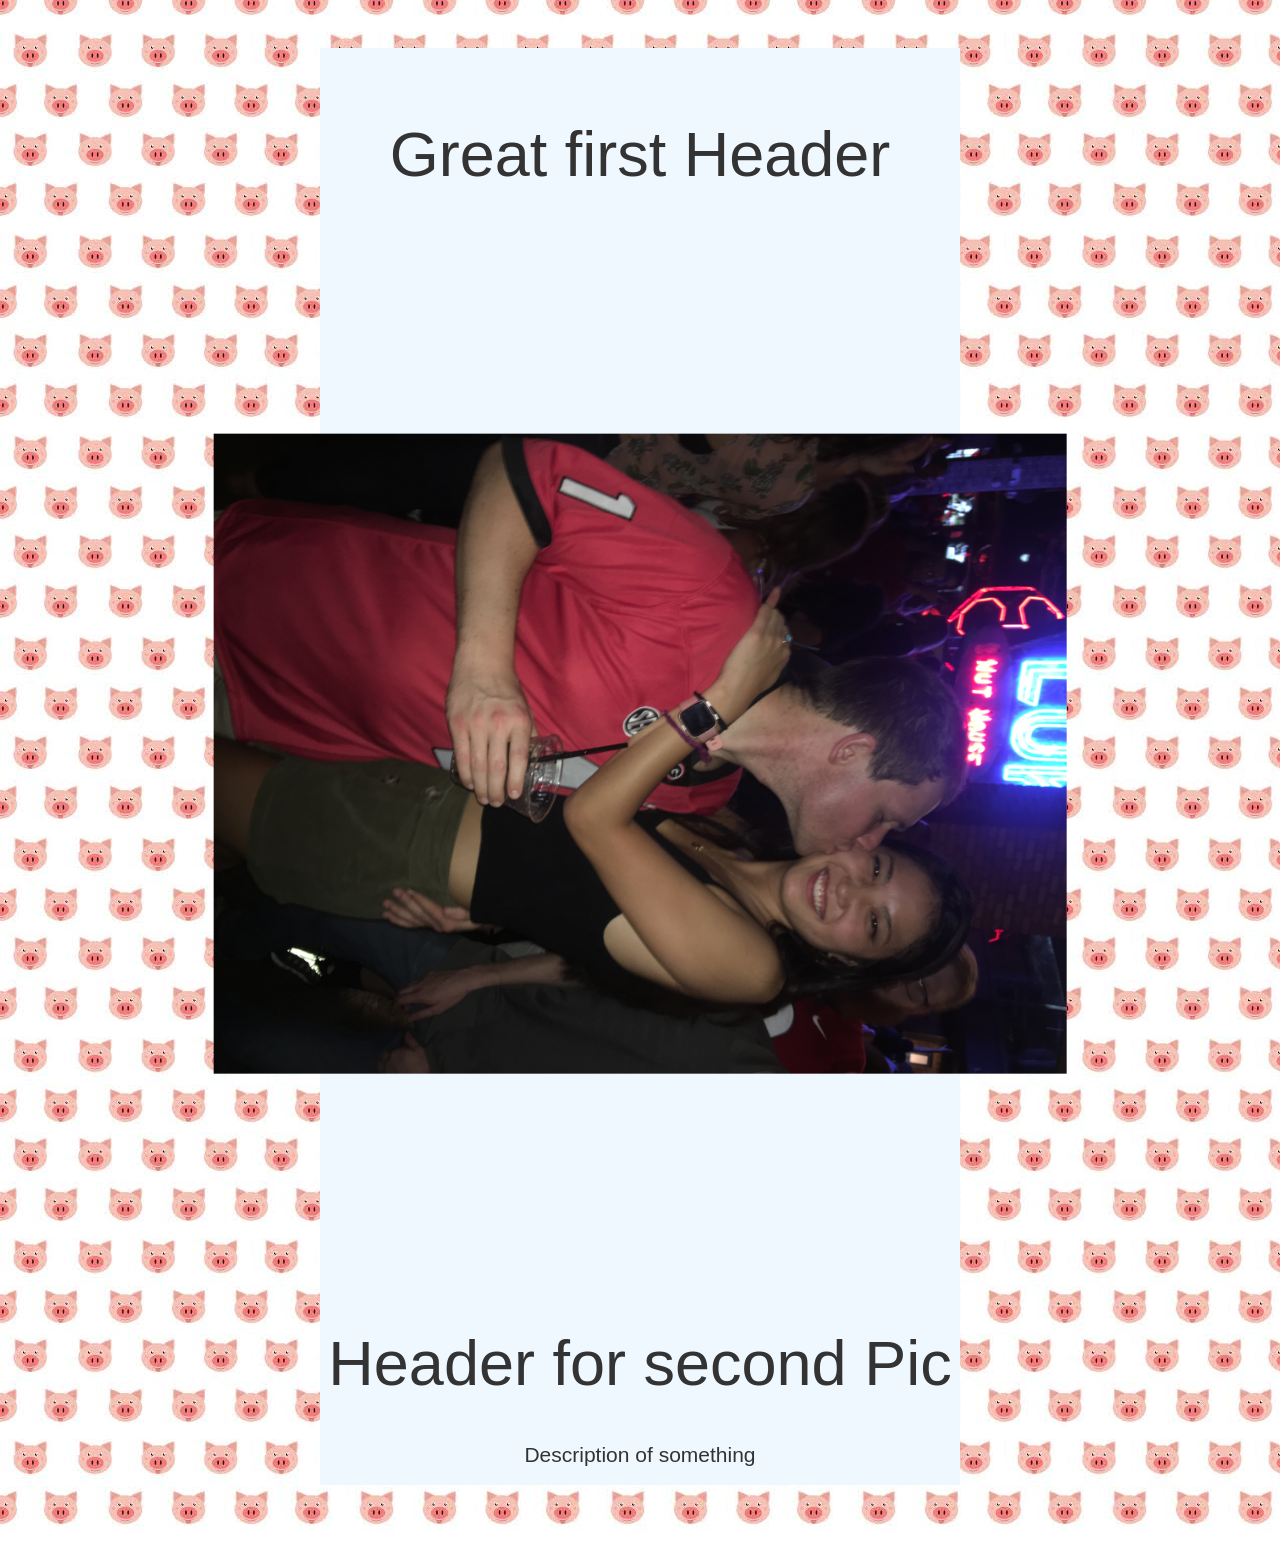
==== index.html @ cd8c585b "changed name of page" ====
<html>
    <head>
        <meta charset="utf-8">
        <meta name="viewport" content="width=device-width, initial-scale=1">
        <link rel="stylesheet" href="https://maxcdn.bootstrapcdn.com/bootstrap/3.4.0/css/bootstrap.min.css">
        <script src="https://ajax.googleapis.com/ajax/libs/jquery/3.4.1/jquery.min.js"></script>
        <script src="https://maxcdn.bootstrapcdn.com/bootstrap/3.4.0/js/bootstrap.min.js"></script>
        <link rel="stylesheet" type="text/css" href="../styles/anniversary.css">
    </head>
    <body>
        <div id="piggyBackground"class="jumbotron text-center">
            <div id="mainDiv">
                <h1 class="header">Great first Header</h1>
                <img class="pic"style="transform:rotate(90deg)"src="../resources/nashevilleKiss.JPG" alt="oopsies">
                <h1 class="header">Header for second Pic</h1>
                <p>Description of something</p>
            </div>
        </div>
    </body>
</html>
---- styles/anniversary.css ----
#piggyBackground{
    background-image: url(../resources/pigBackground.jpg);
    background-repeat: repeat;
    height: auto;
    display: inline-block;
}

.header{
    color: rgb(0, 0, 0);
    text-align: center;
    padding-top: 5%;
    padding-bottom: 5%;
}

.pic{
    width: 100%;
    height: auto;
    padding-top: 15%; 
    padding-bottom: 15%;
}

#mainDiv{
    background-color: aliceblue;
    margin-right: 25%;
    margin-left: 25%;
    padding-top: 20px;
    height:auto;
    display:inline-block;
}

p{
    text-align: center;
}
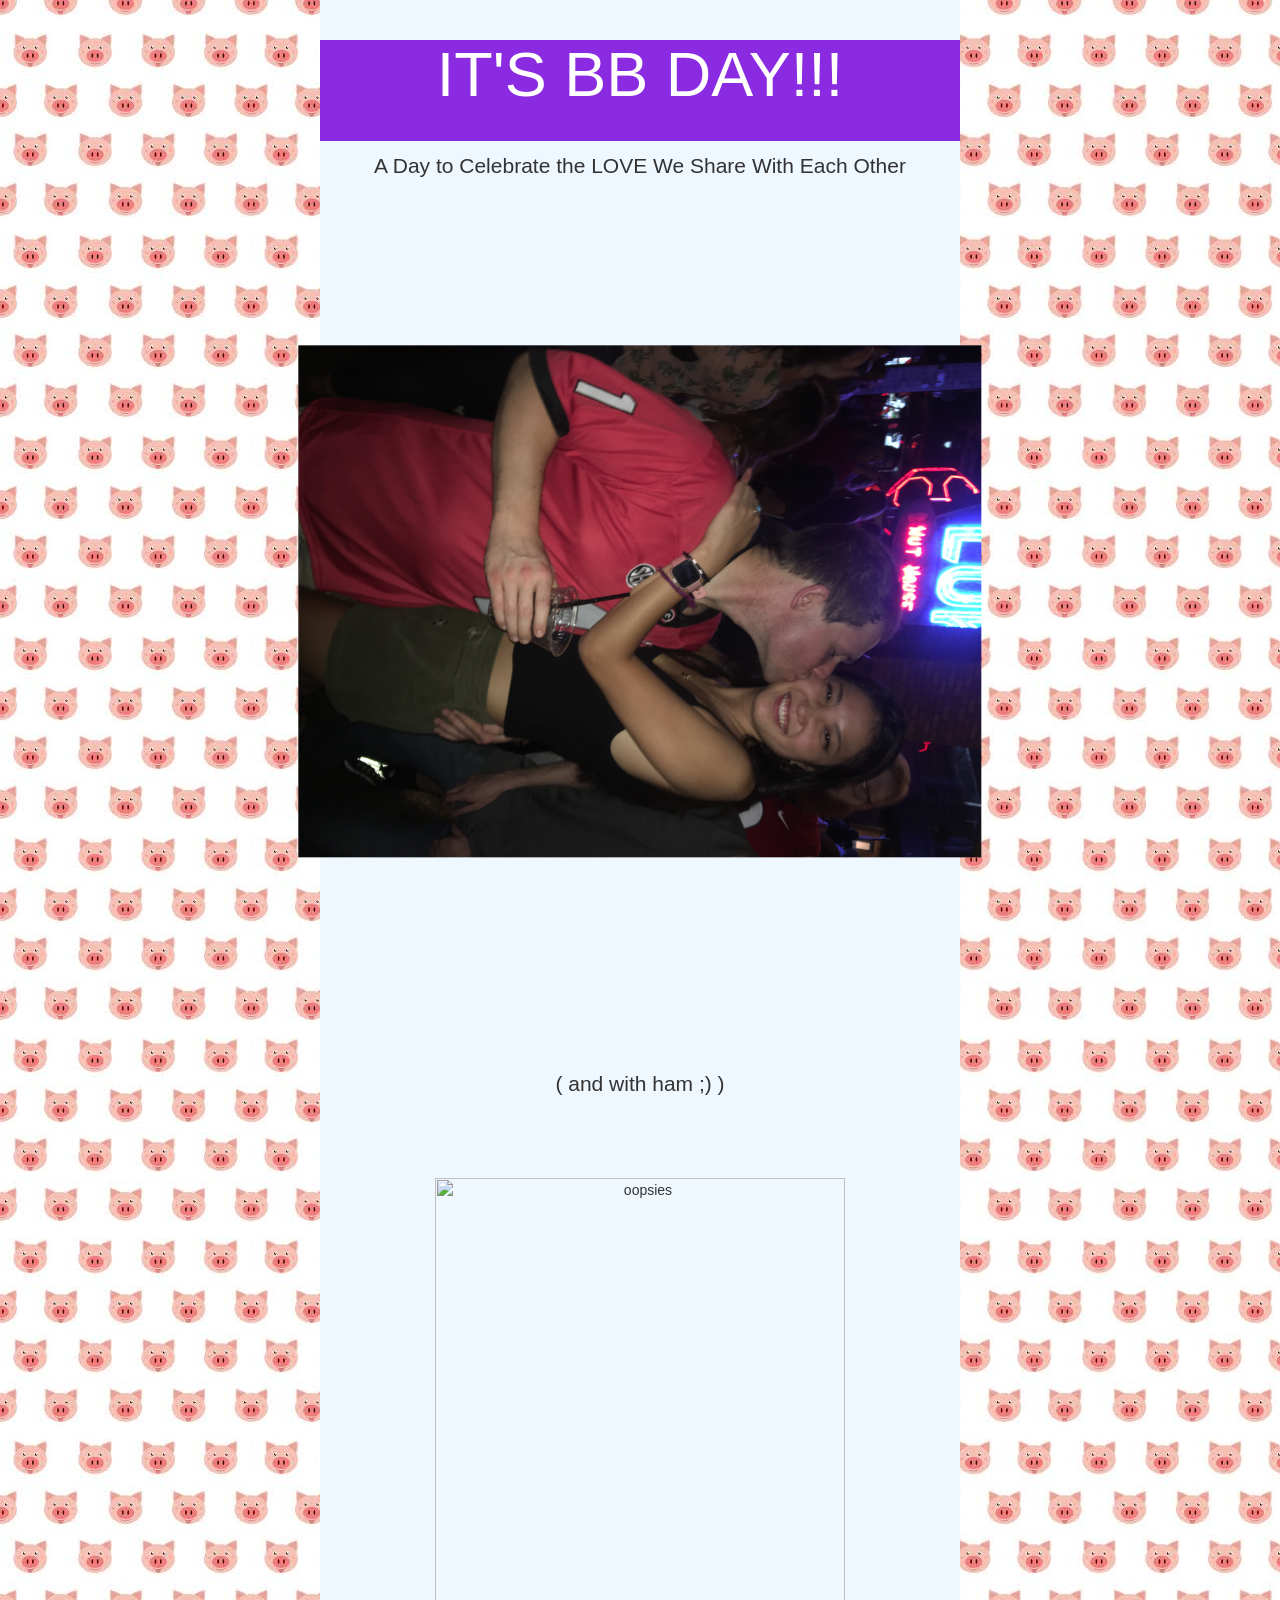
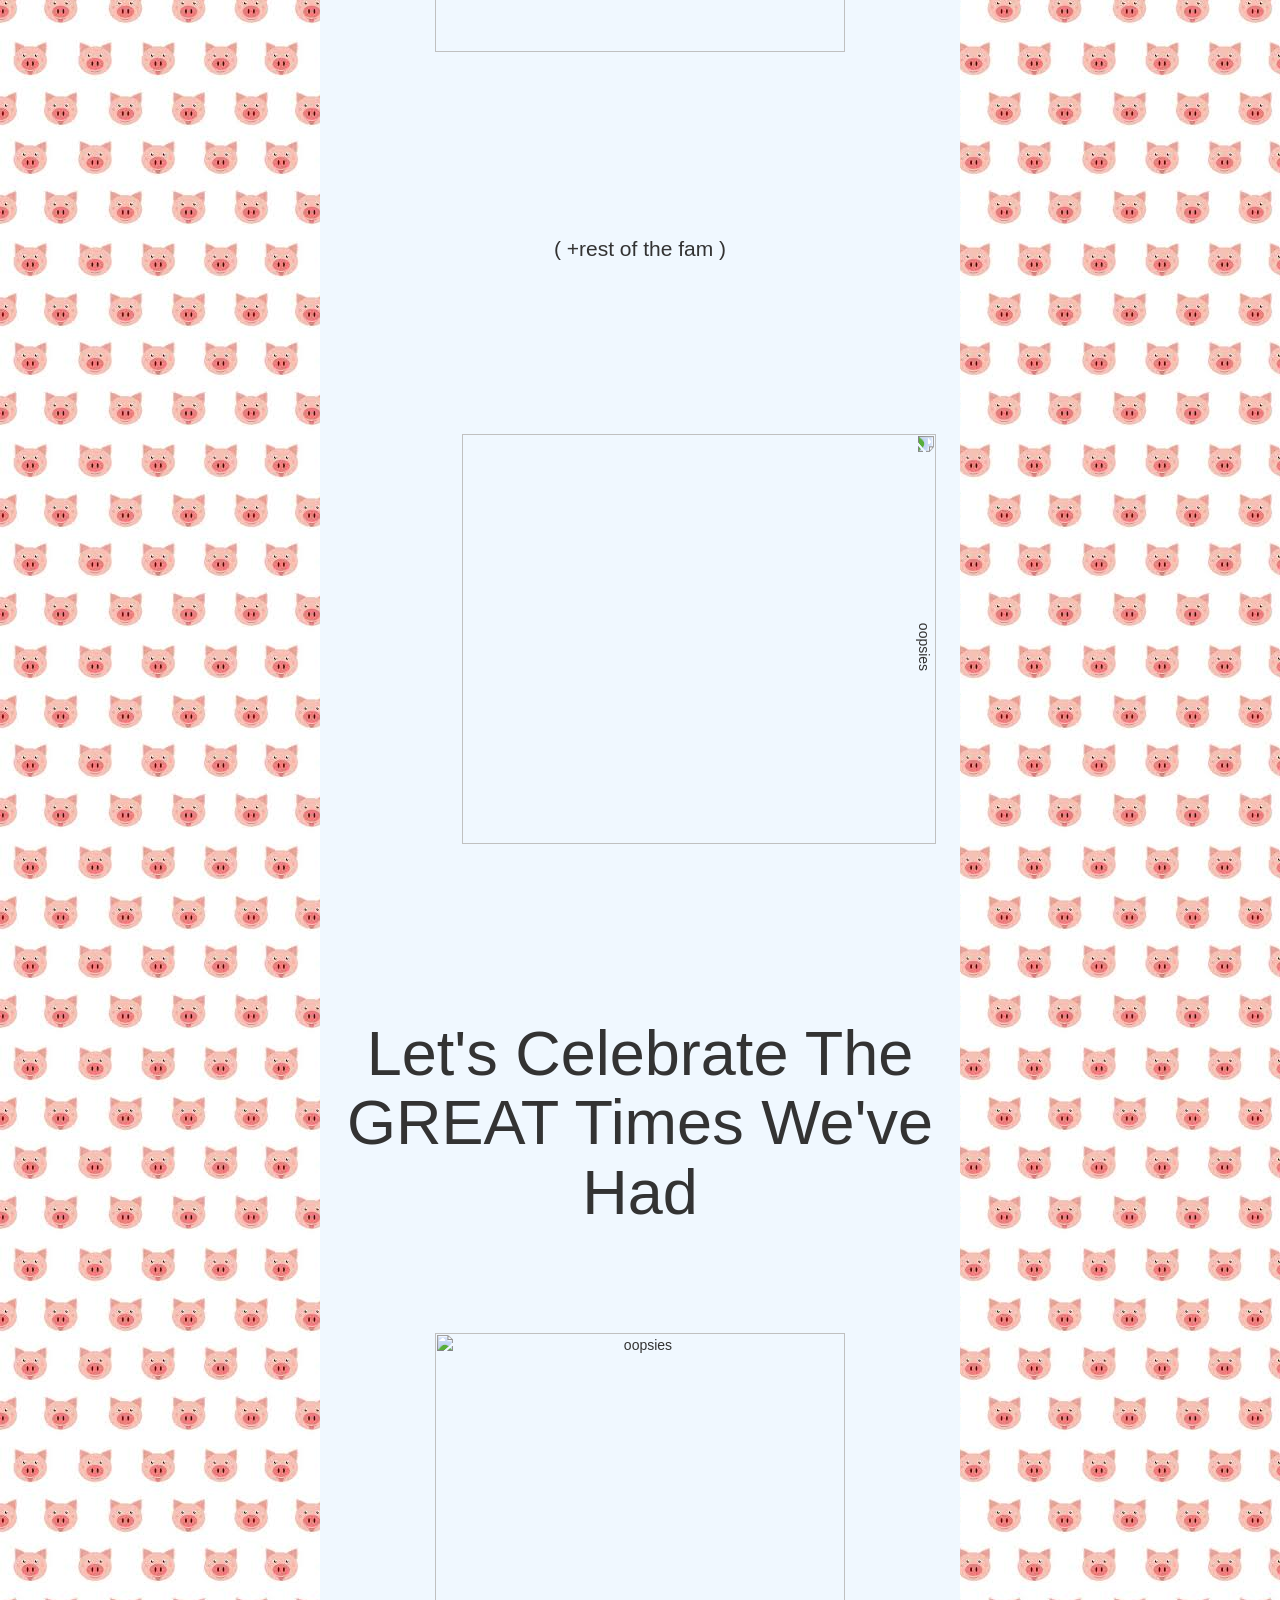
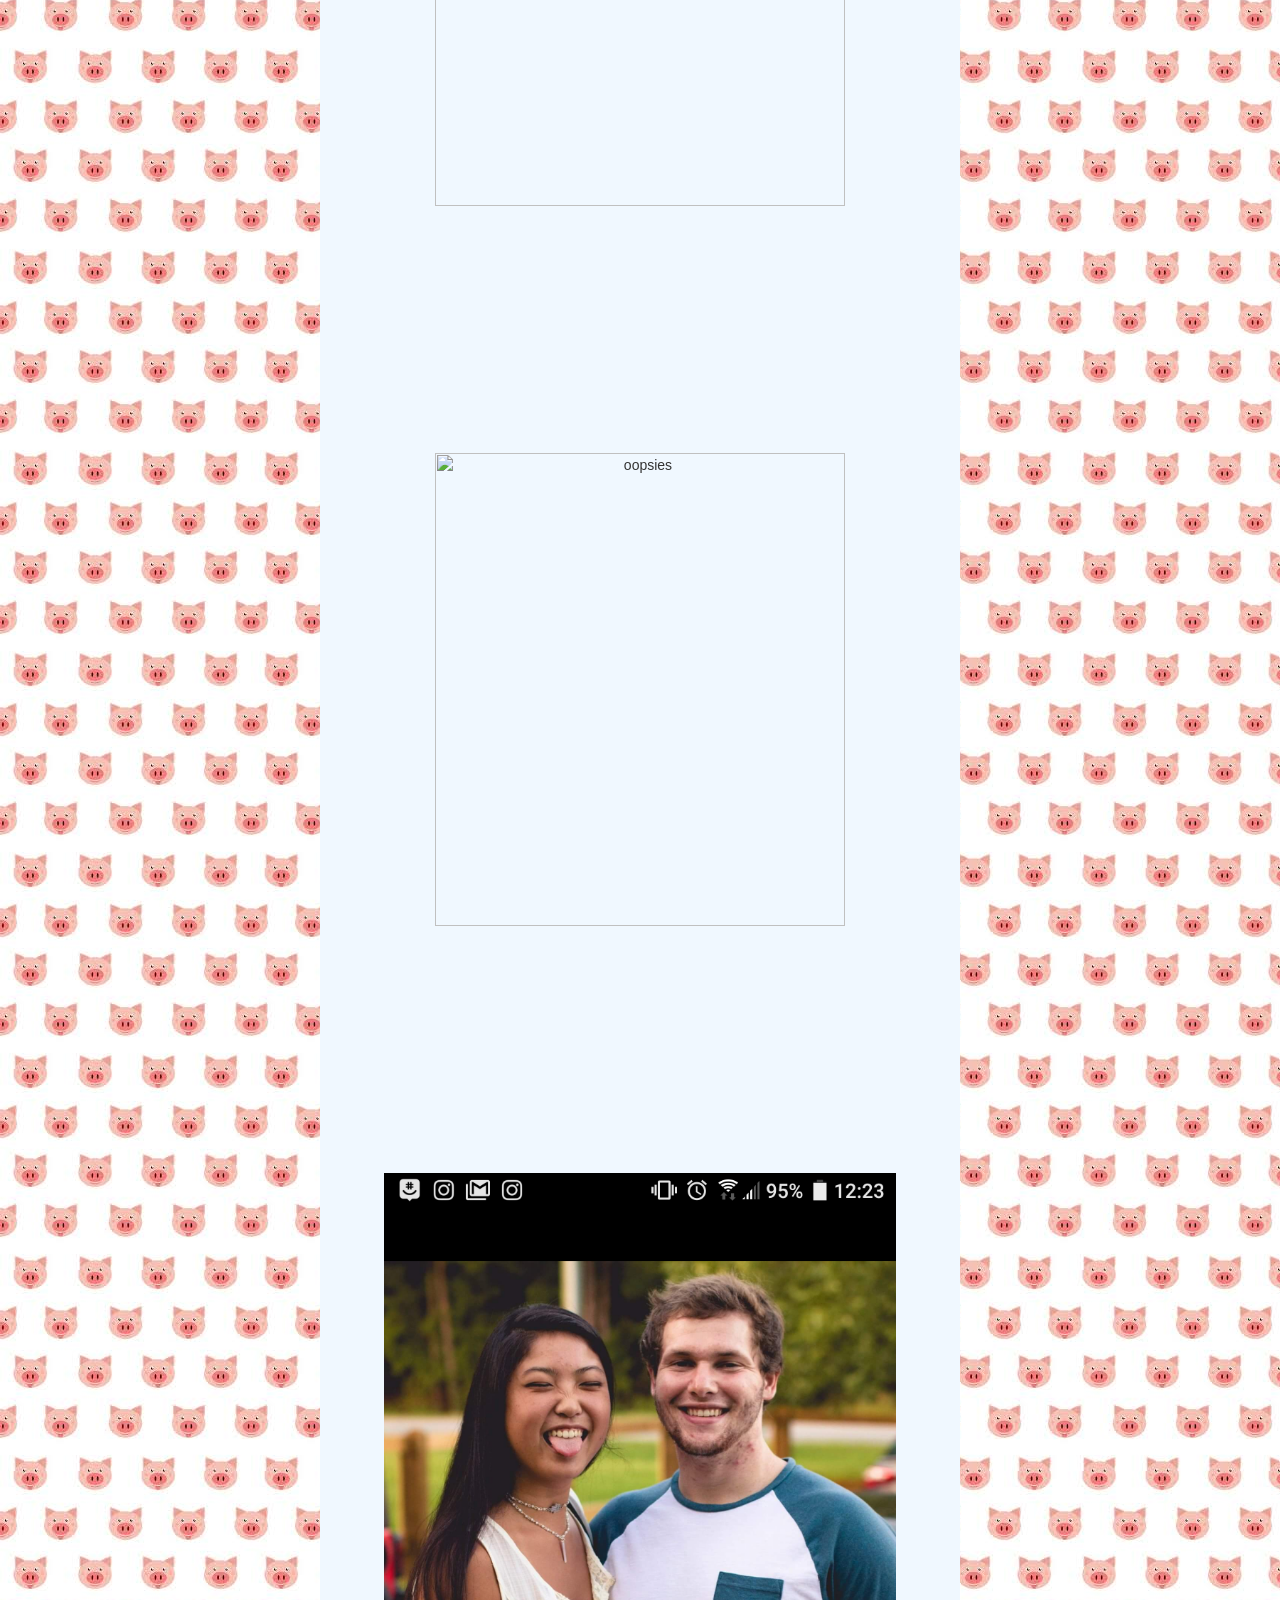
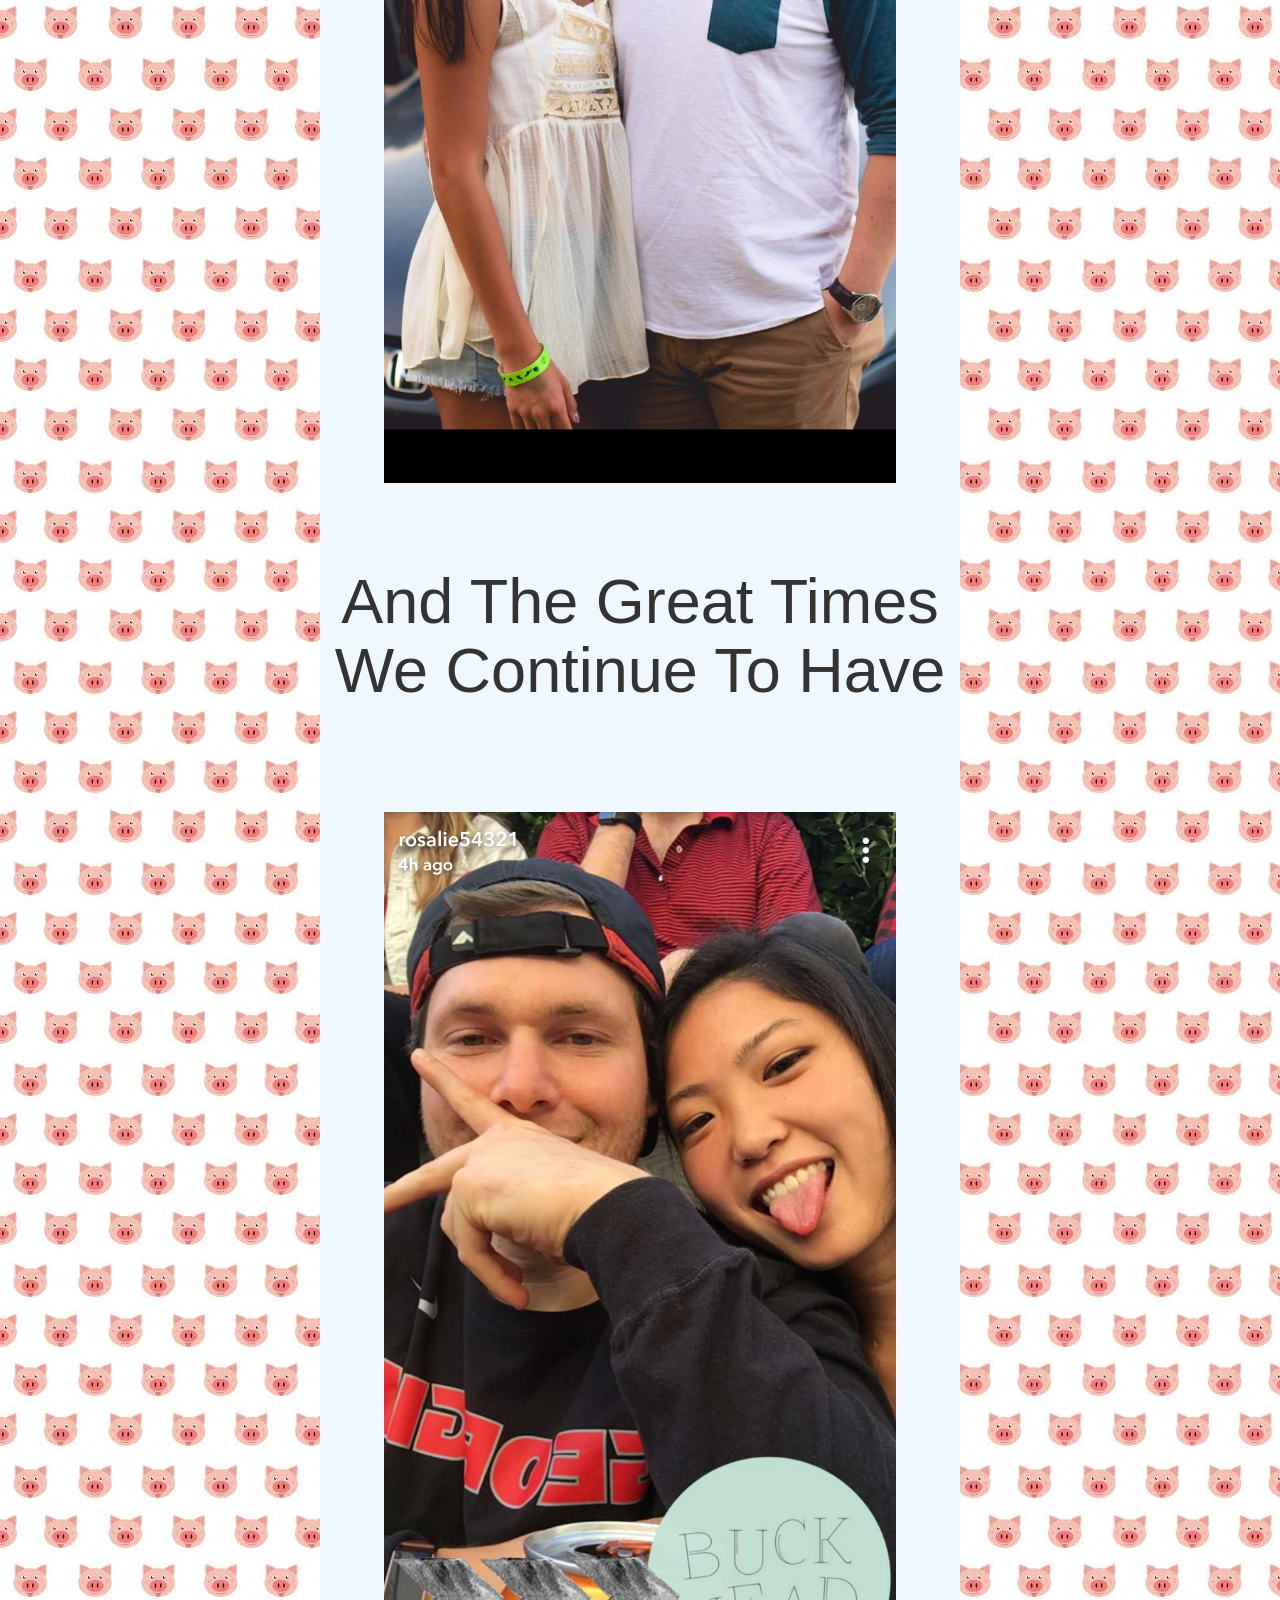
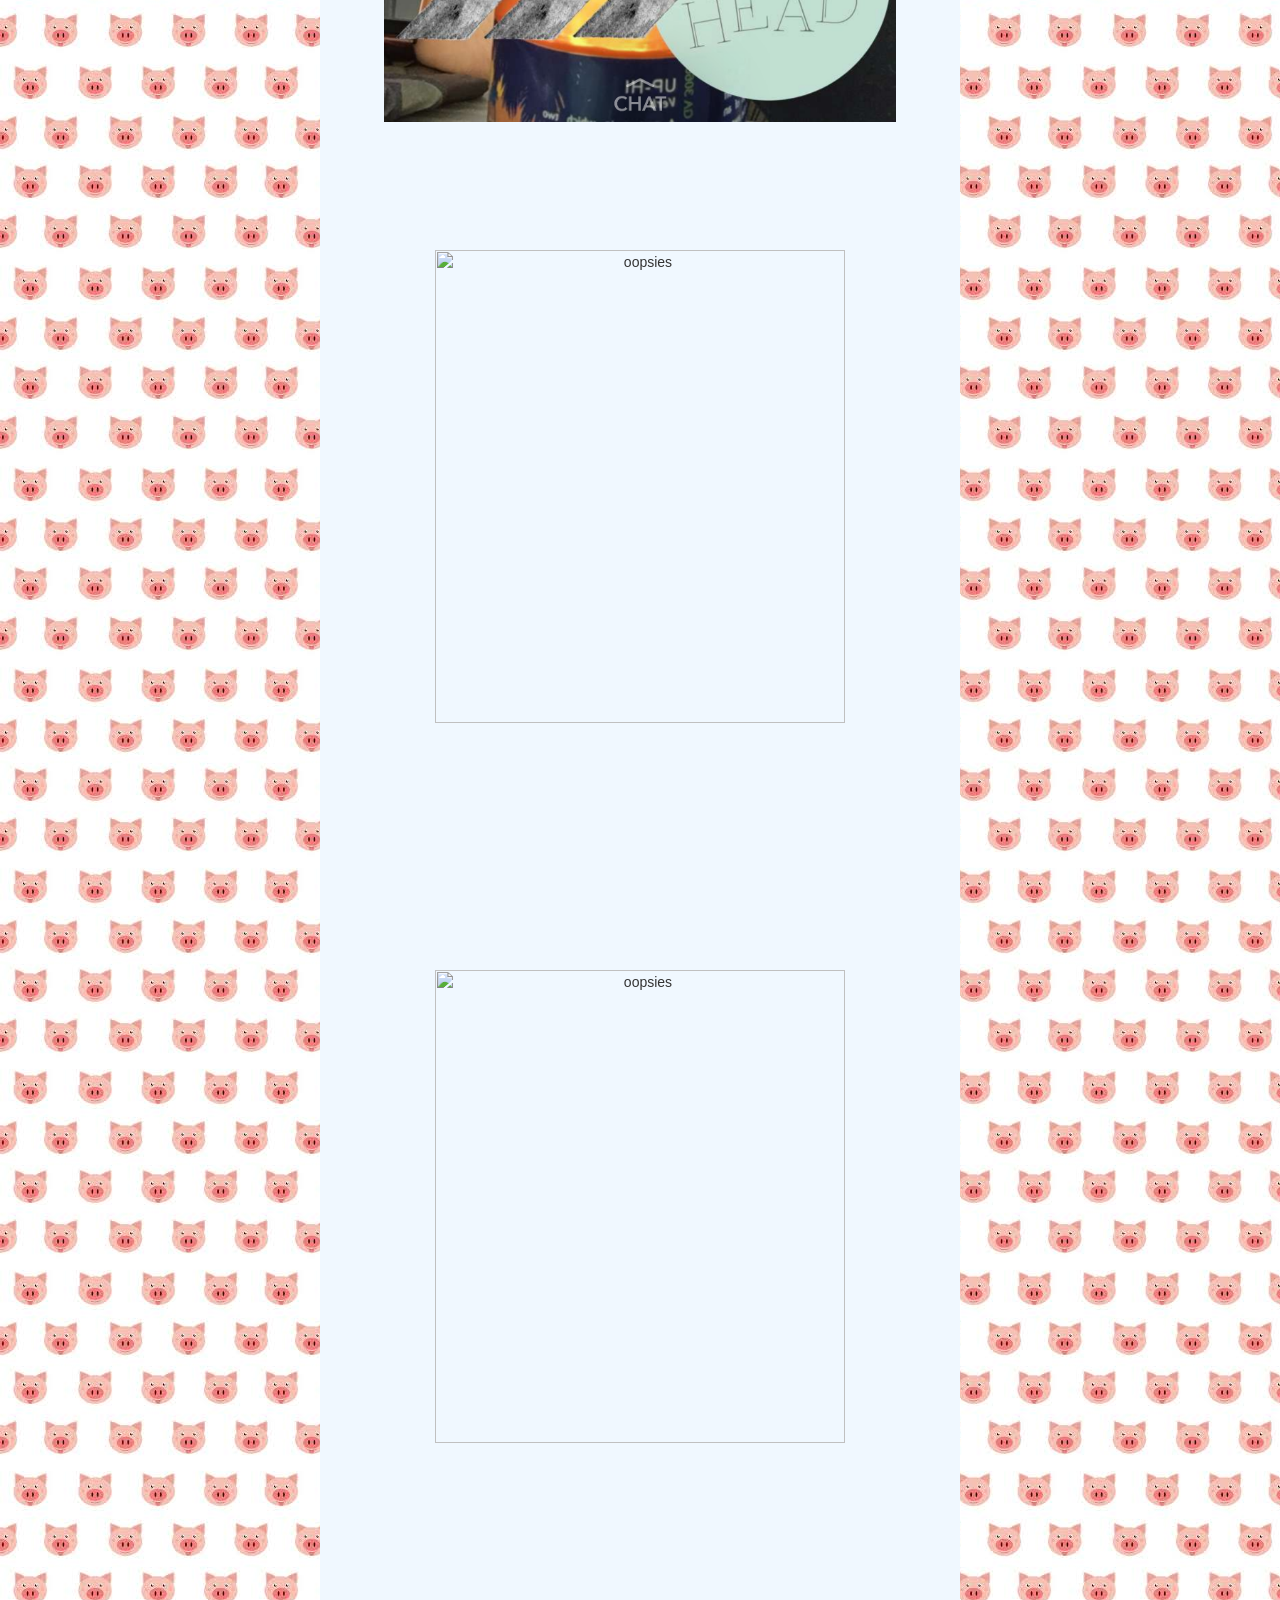
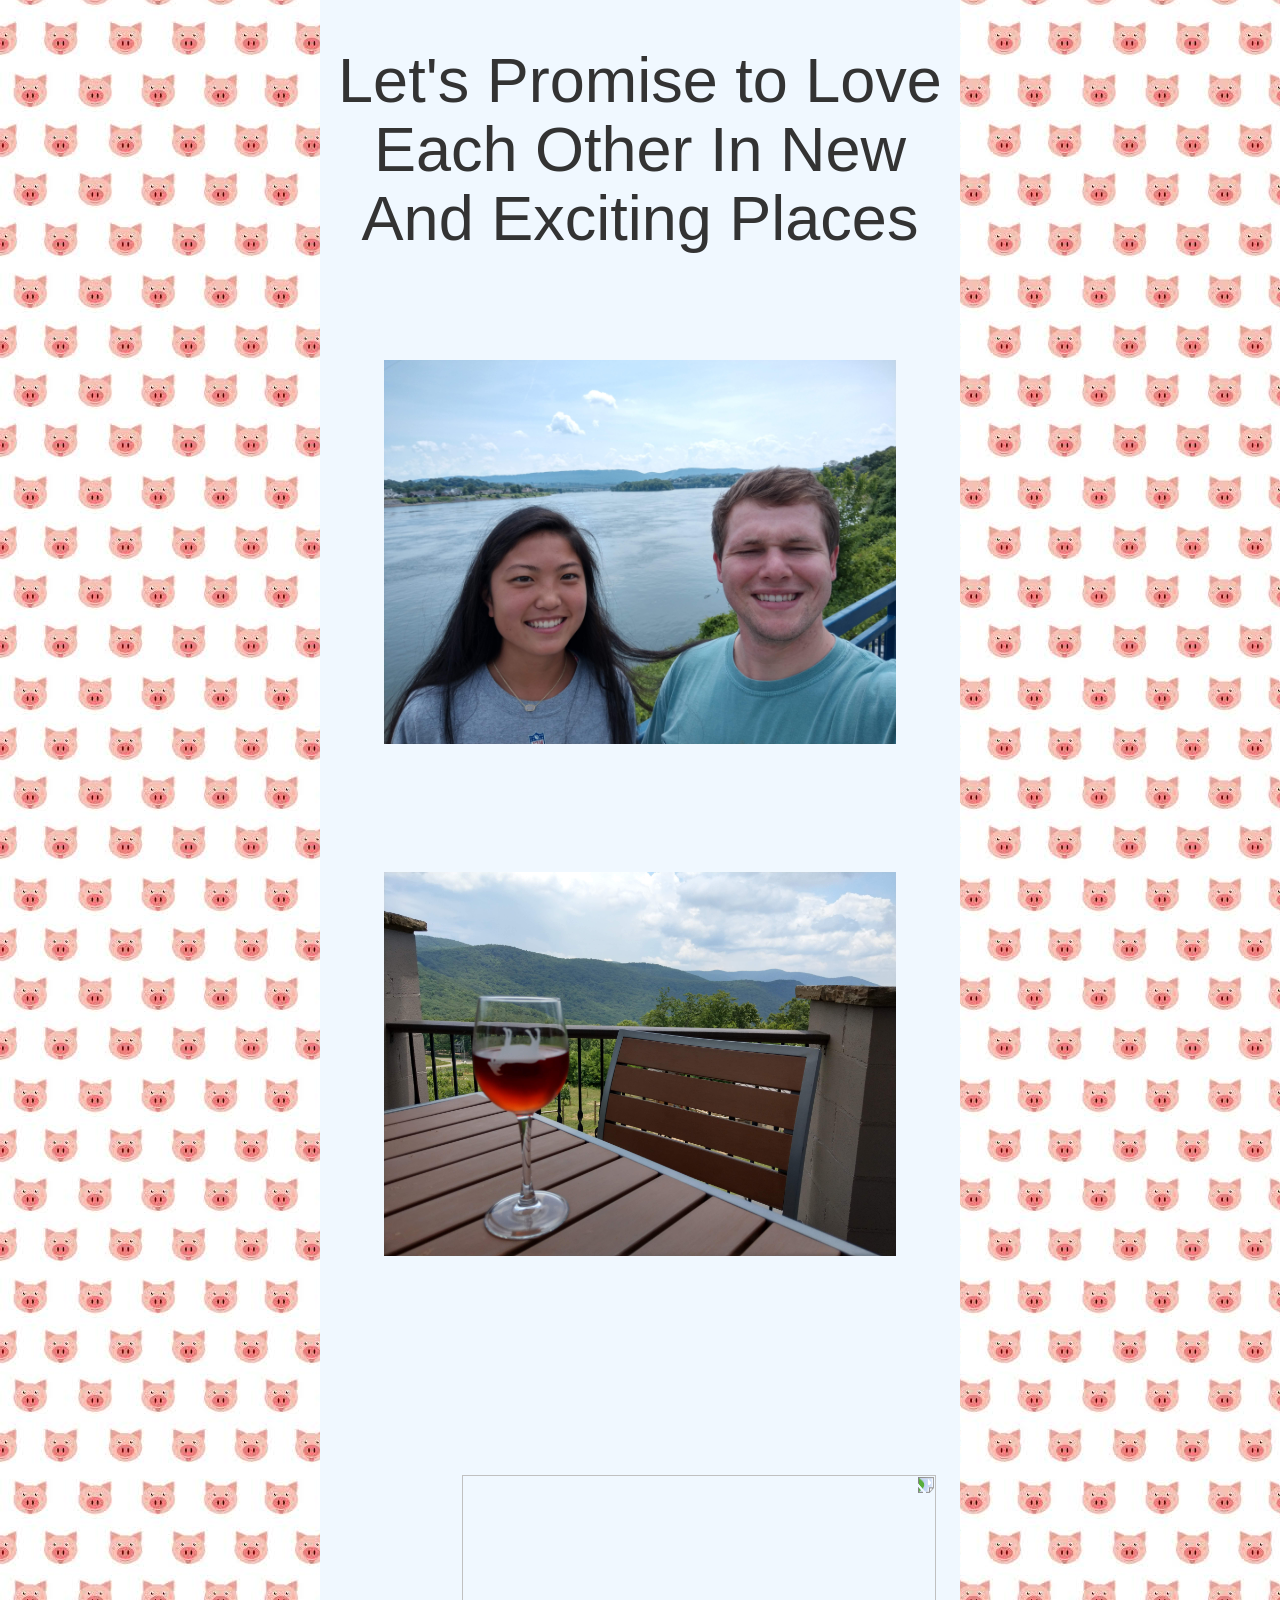
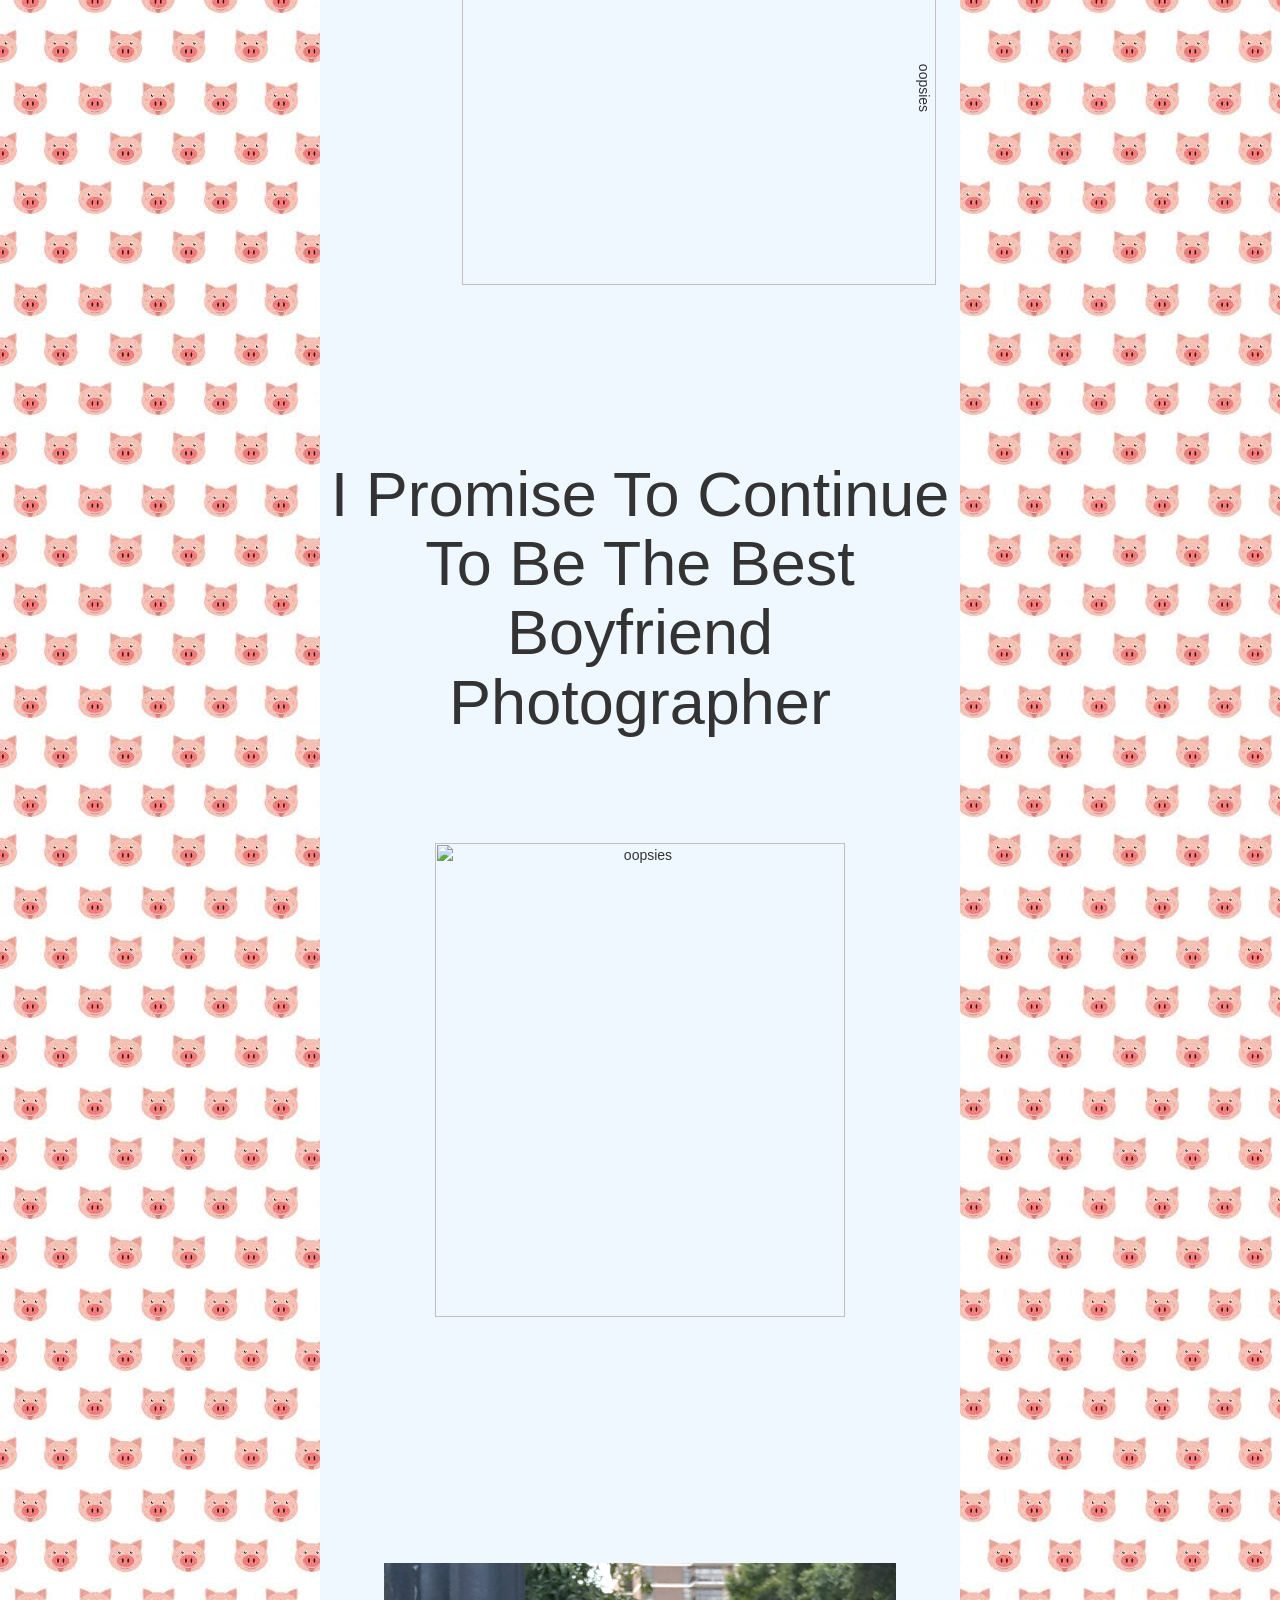
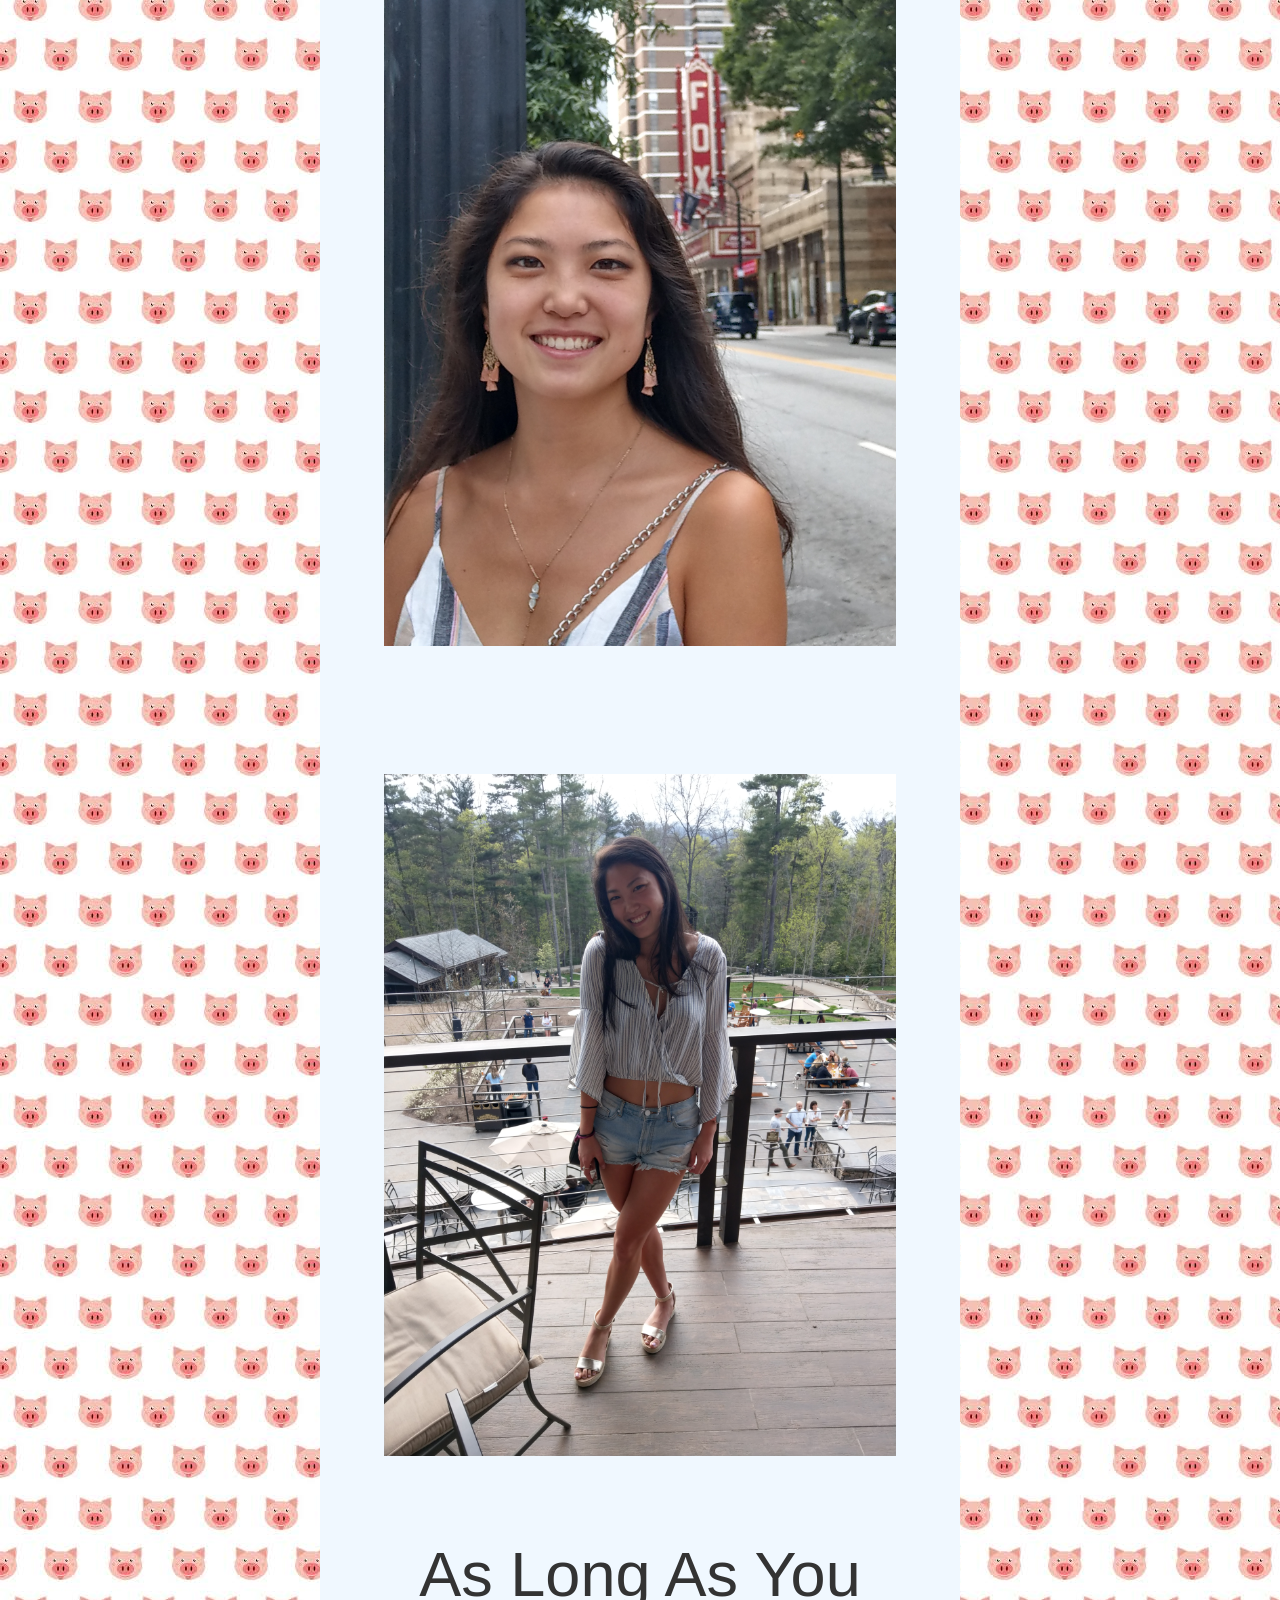
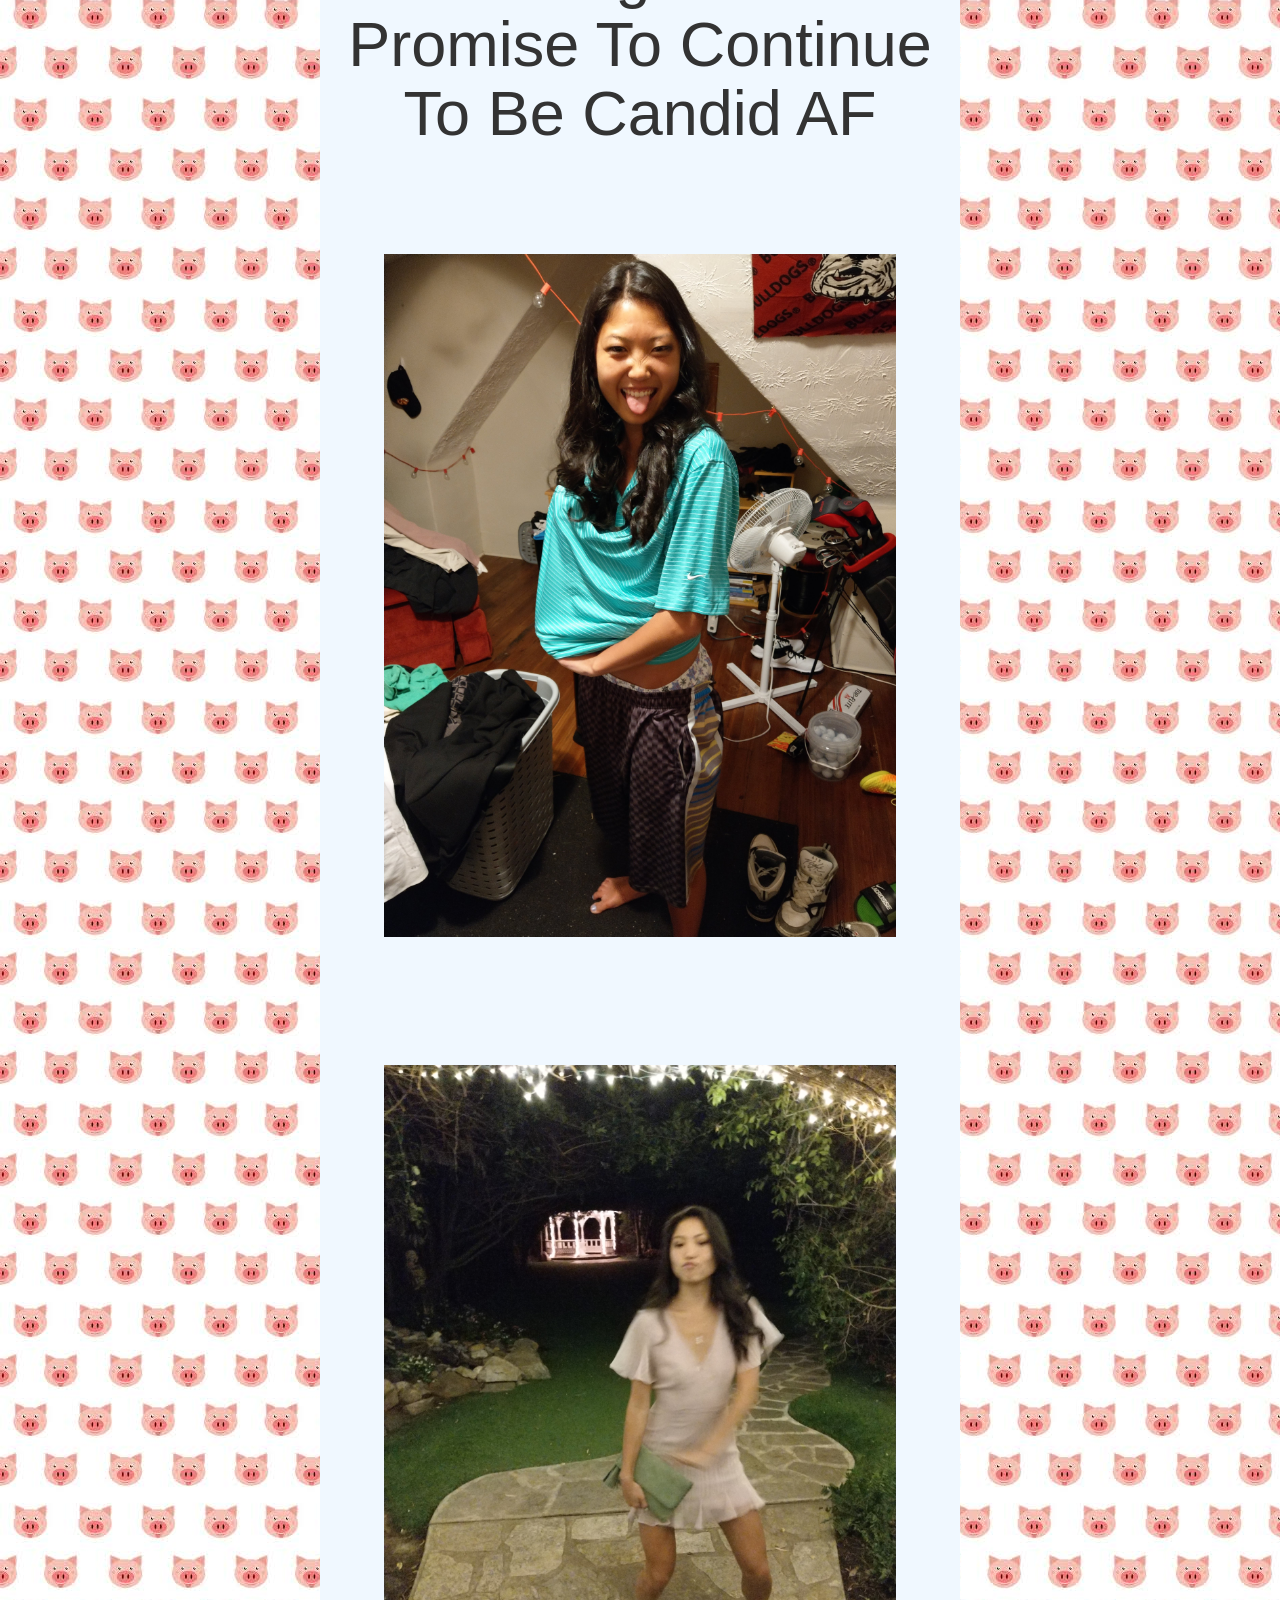
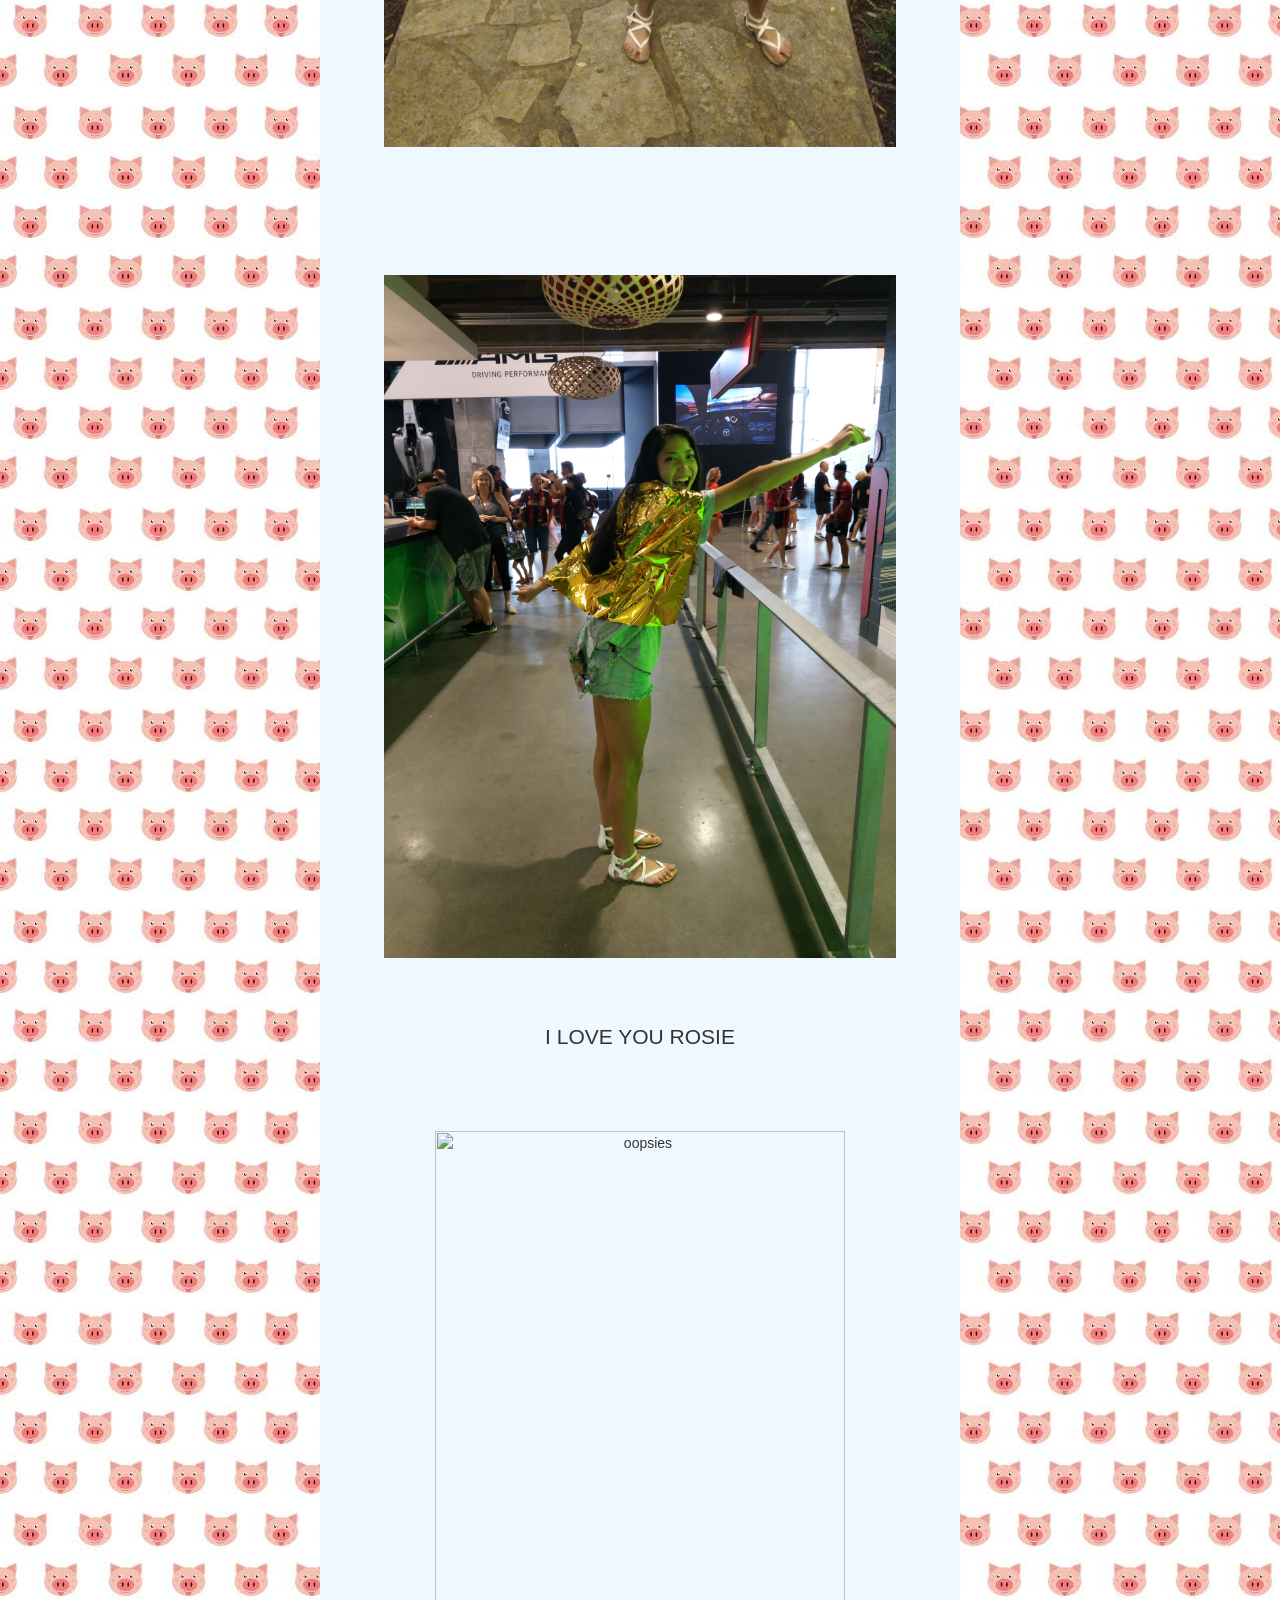
==== commit 6a2ffc42: "done!" ====
--- a/index.html
+++ b/index.html
@@ -5,15 +5,45 @@
         <link rel="stylesheet" href="https://maxcdn.bootstrapcdn.com/bootstrap/3.4.0/css/bootstrap.min.css">
         <script src="https://ajax.googleapis.com/ajax/libs/jquery/3.4.1/jquery.min.js"></script>
         <script src="https://maxcdn.bootstrapcdn.com/bootstrap/3.4.0/js/bootstrap.min.js"></script>
-        <link rel="stylesheet" type="text/css" href="../styles/anniversary.css">
+        <link rel="stylesheet" type="text/css" href="styles/anniversary.css">
     </head>
     <body>
         <div id="piggyBackground"class="jumbotron text-center">
             <div id="mainDiv">
-                <h1 class="header">Great first Header</h1>
-                <img class="pic"style="transform:rotate(90deg)"src="../resources/nashevilleKiss.JPG" alt="oopsies">
-                <h1 class="header">Header for second Pic</h1>
-                <p>Description of something</p>
+                <h1 class="header"style = "background-color: blueviolet;color:white;">IT'S BB DAY!!!</h1>
+                <p>A Day to Celebrate the LOVE We Share With Each Other</p>
+                <img class="pic"style="transform:rotate(90deg)"src="resources/nashevilleKiss.JPG" alt="oopsies">
+                <h1 class="header"></h1>
+                <p>(    and with ham ;)     )</p>
+                <img class="pic" style="width: 80%;" src="resources/hamNRosie.JPG" alt="oopsies">
+                <p>( +rest of the fam )</p>
+                <img class="pic"style="transform:rotate(90deg)"src="resources/familypic.JPG" alt="oopsies">
+                <h1 class="header">Let's Celebrate The GREAT Times We've Had</h1>
+                <img class="pic"src="resources/bravesGame.JPG" alt="oopsies">
+                <img class="pic"src="resources/firstOctoberfest.JPG" alt="oopsies">
+                <img class="pic"src="resources/terrapin.png" alt="oopsies">
+                <h1 class="header">And The Great Times We Continue To Have</h1>
+                <img class="pic"src="resources/ivyPic.png" alt="oopsies">
+                <img class="pic"src="resources/octoberfest2.JPG" alt="oopsies">
+                <img class="pic"src="resources/weddingPic.JPG" alt="oopsies">
+                <h1 class="header">Let's Promise to Love Each Other In New And Exciting Places</h1>
+                <img class="pic"src="resources/loveTrip.jpg" alt="oopsies">
+                <img class="pic"src="resources/winery.jpg" alt="oopsies">
+                <img class="pic"style="transform:rotate(90deg)"src="resources/hiking.jpg" alt="oopsies">
+                <h1 class="header">I Promise To Continue To Be The Best Boyfriend Photographer</h1>
+                <img class="pic"src="resources/blossomFestival.jpg" alt="oopsies">
+                <img class="pic"src="resources/foxHeadshot.jpg" alt="oopsies">
+                <img class="pic"src="resources/sweetwater.jpg" alt="oopsies">
+                <h1 class="header">As Long As You Promise To Continue To Be Candid AF</h1>
+                <img class="pic"src="resources/boyClothes.jpg" alt="oopsies">
+                <img class="pic"src="resources/greatDancing.jpg" alt="oopsies">
+                <img class="pic"src="resources/superman.jpg" alt="oopsies">
+                <p>I LOVE YOU ROSIE</p>
+                <img class="pic"src="resources/weddingKiss.jpg" alt="oopsies">
+                <p>I Can't Wait To See You Later</p>
+                <img class="pic"src="resources/kissAthens.jpg" alt="oopsies">
+                <p>I Hope You Can't Wait To See Me!</p>
+                <img class="pic"src="resources/bear.jpg" alt="oopsies">
             </div>
         </div>
     </body>
--- a/styles/anniversary.css
+++ b/styles/anniversary.css
@@ -3,20 +3,21 @@
     background-repeat: repeat;
     height: auto;
     display: inline-block;
+    margin-top: 0%;
+    padding-top: 0%;
 }
 
 .header{
-    color: rgb(0, 0, 0);
+    color: aliceblue;
     text-align: center;
-    padding-top: 5%;
     padding-bottom: 5%;
 }
 
 .pic{
-    width: 100%;
+    width: 80%;
     height: auto;
-    padding-top: 15%; 
-    padding-bottom: 15%;
+    padding-top: 10%; 
+    padding-bottom: 10%;
 }
 
 #mainDiv{
@@ -26,6 +27,7 @@
     padding-top: 20px;
     height:auto;
     display:inline-block;
+    text-align: center;
 }
 
 p{
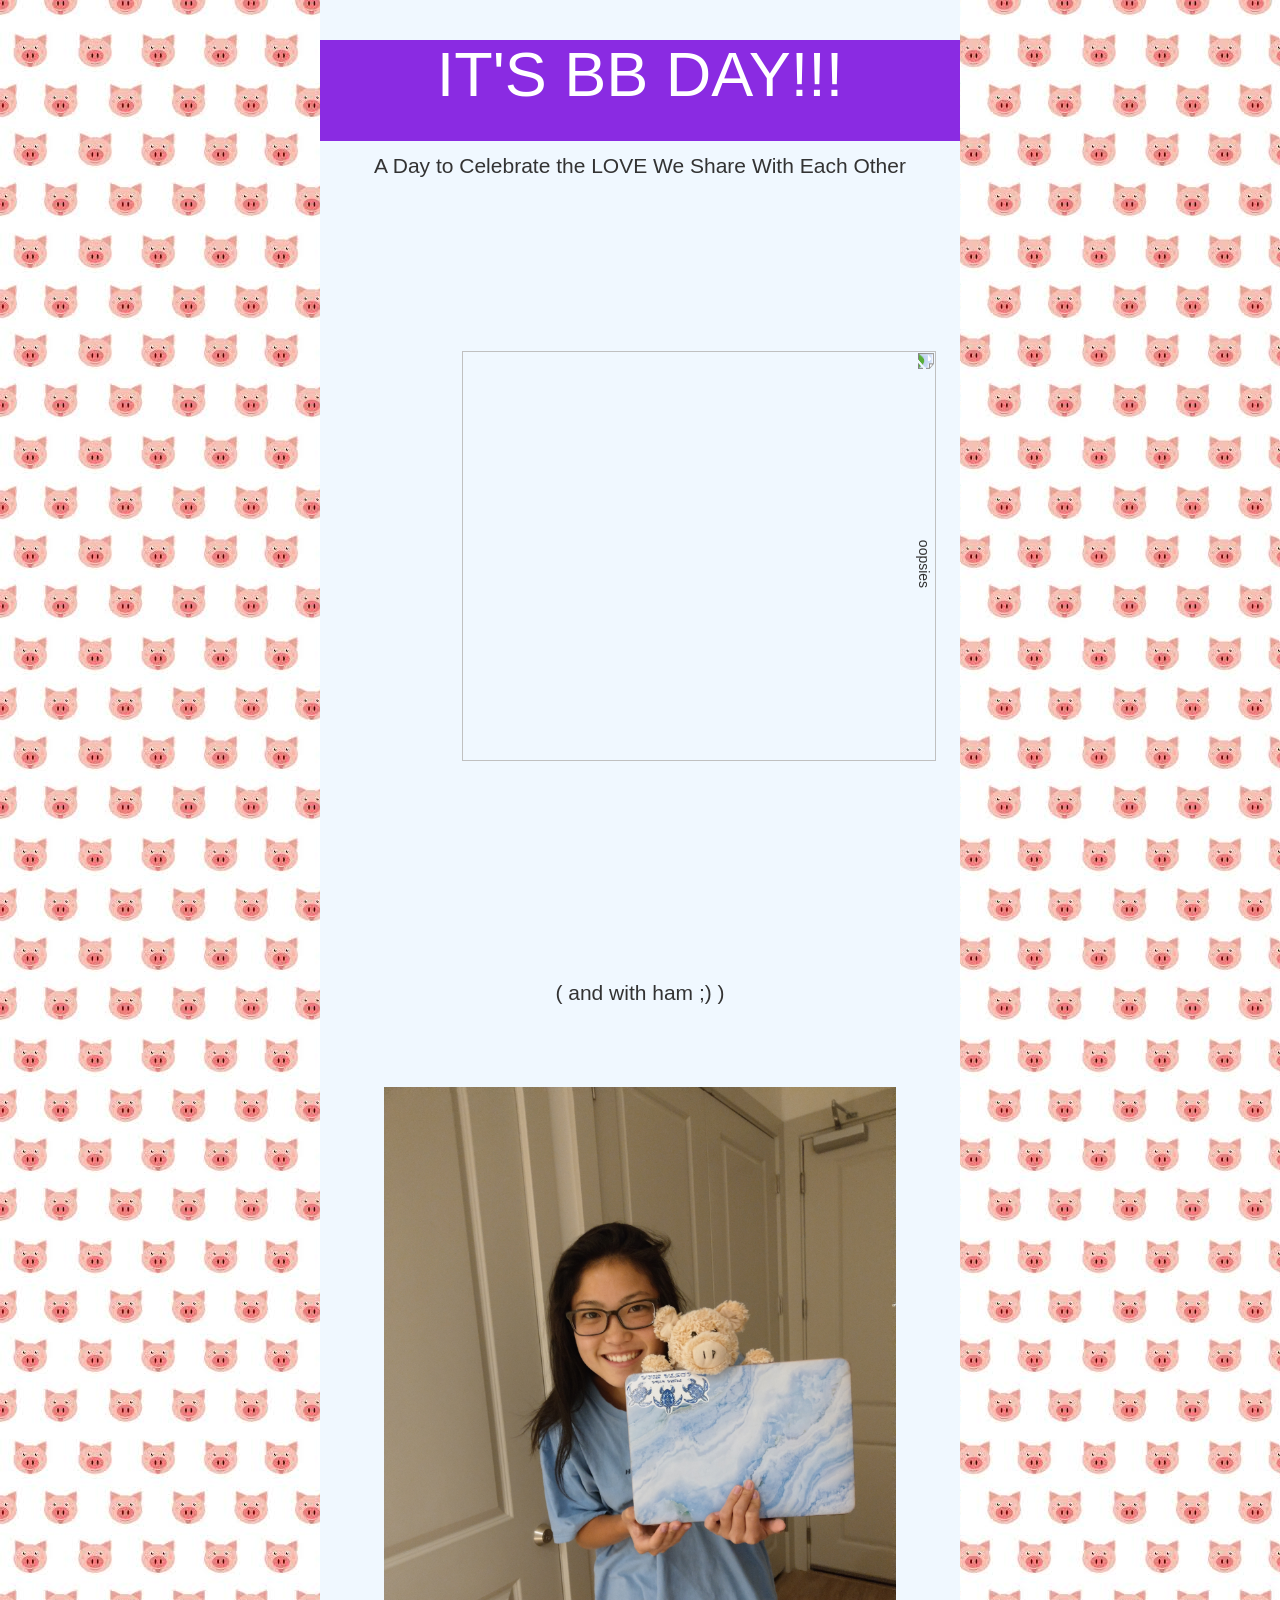
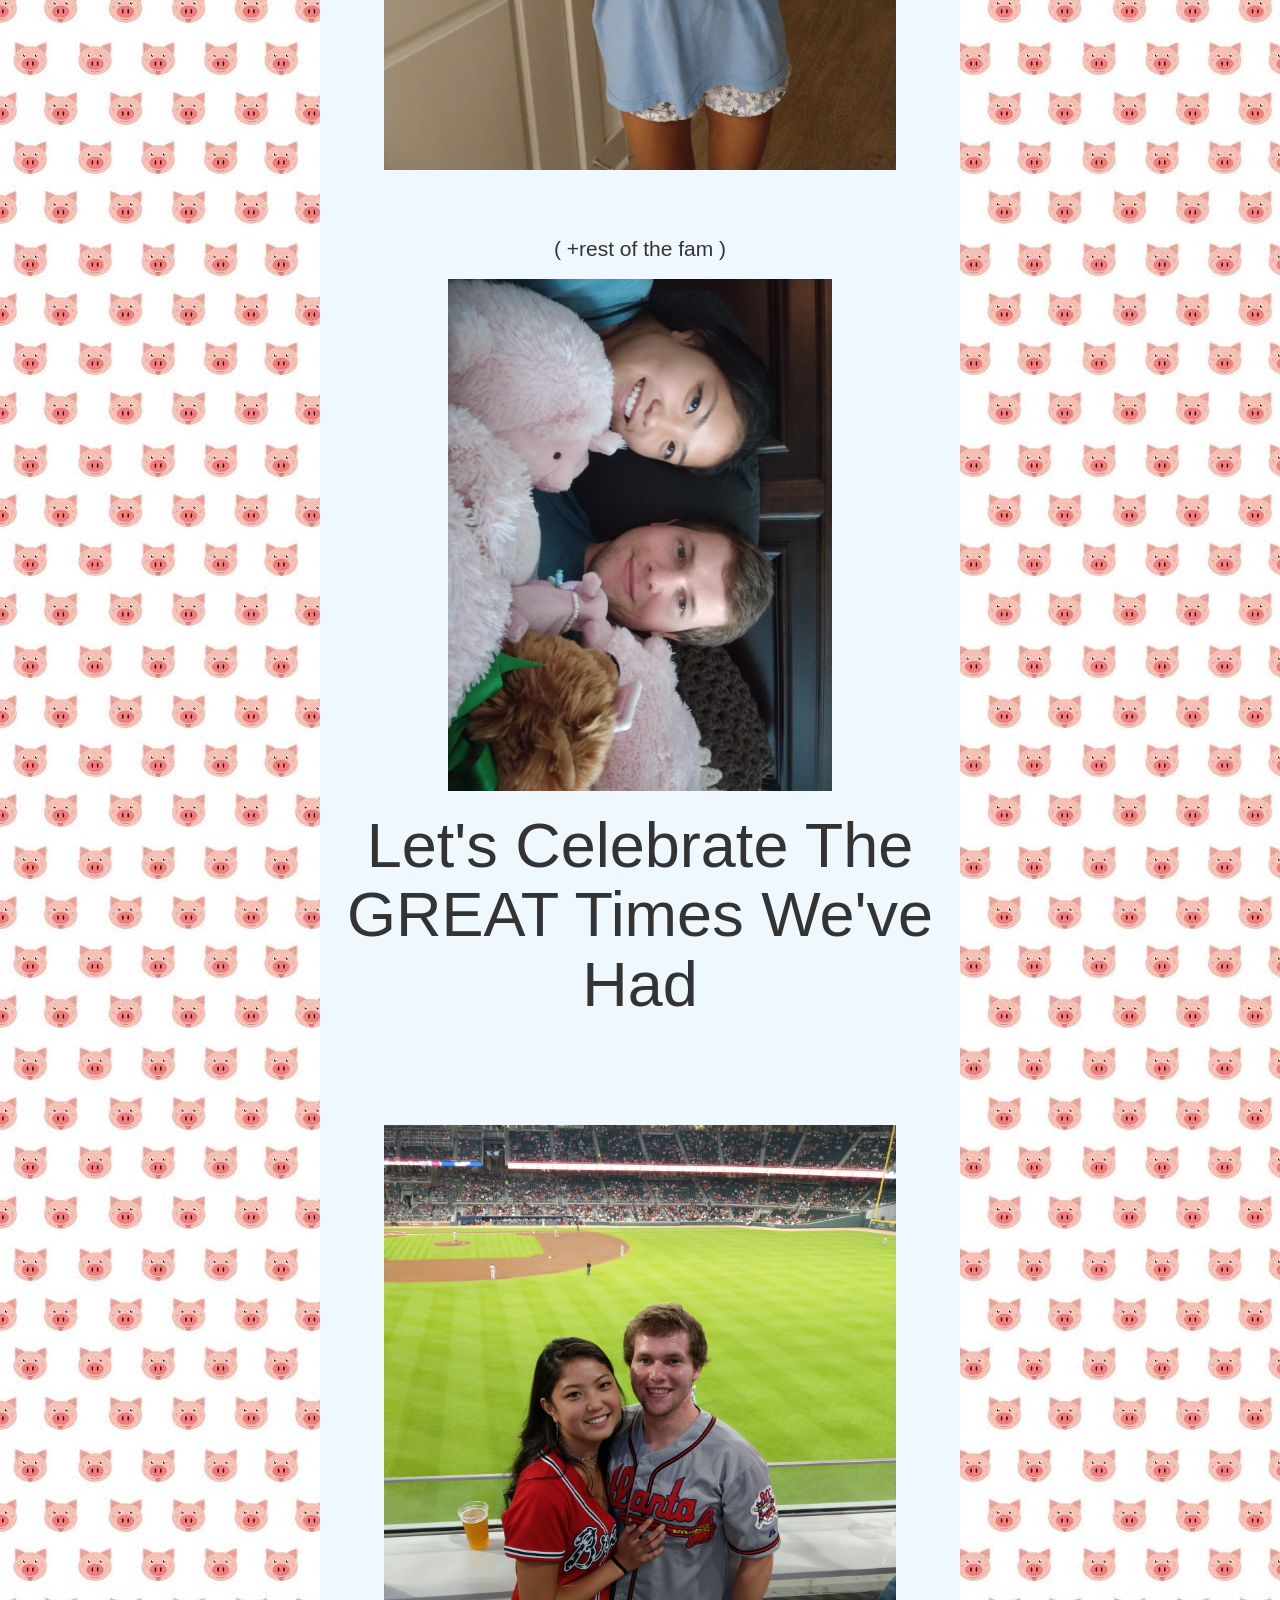
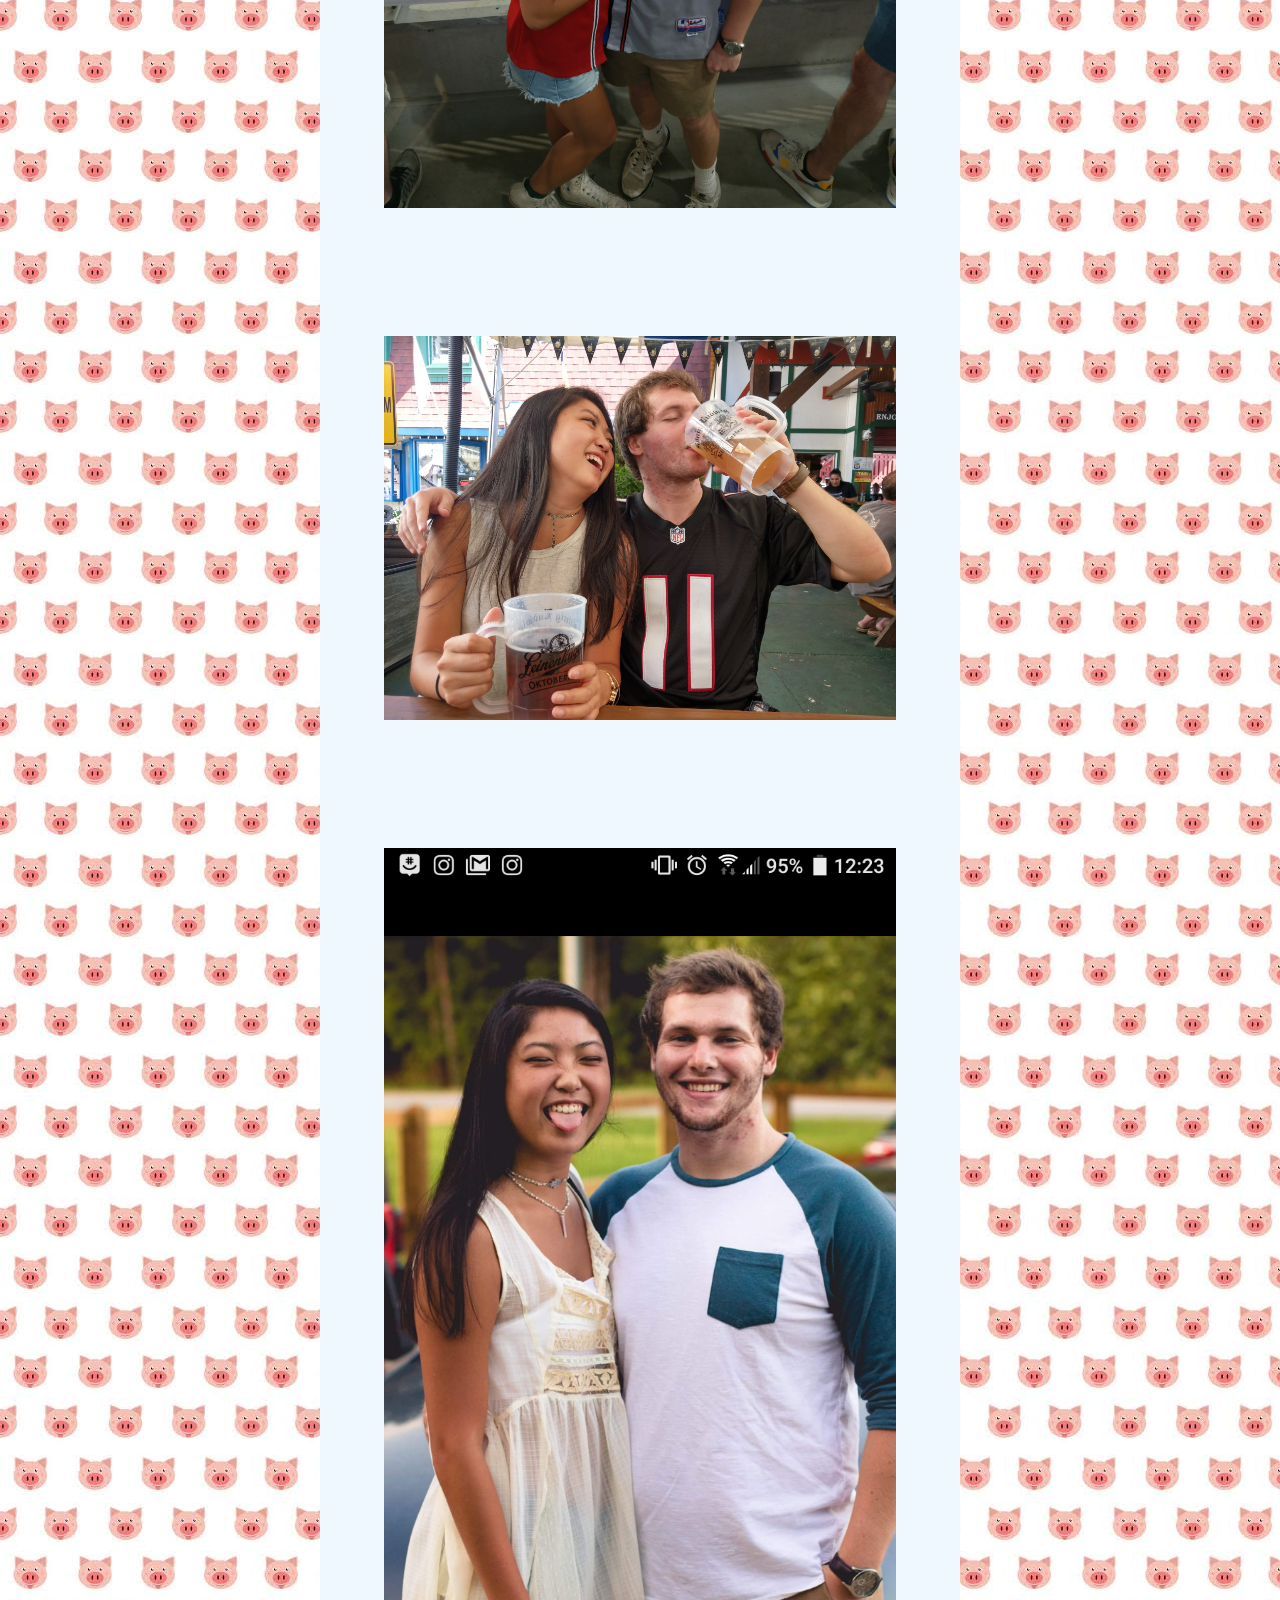
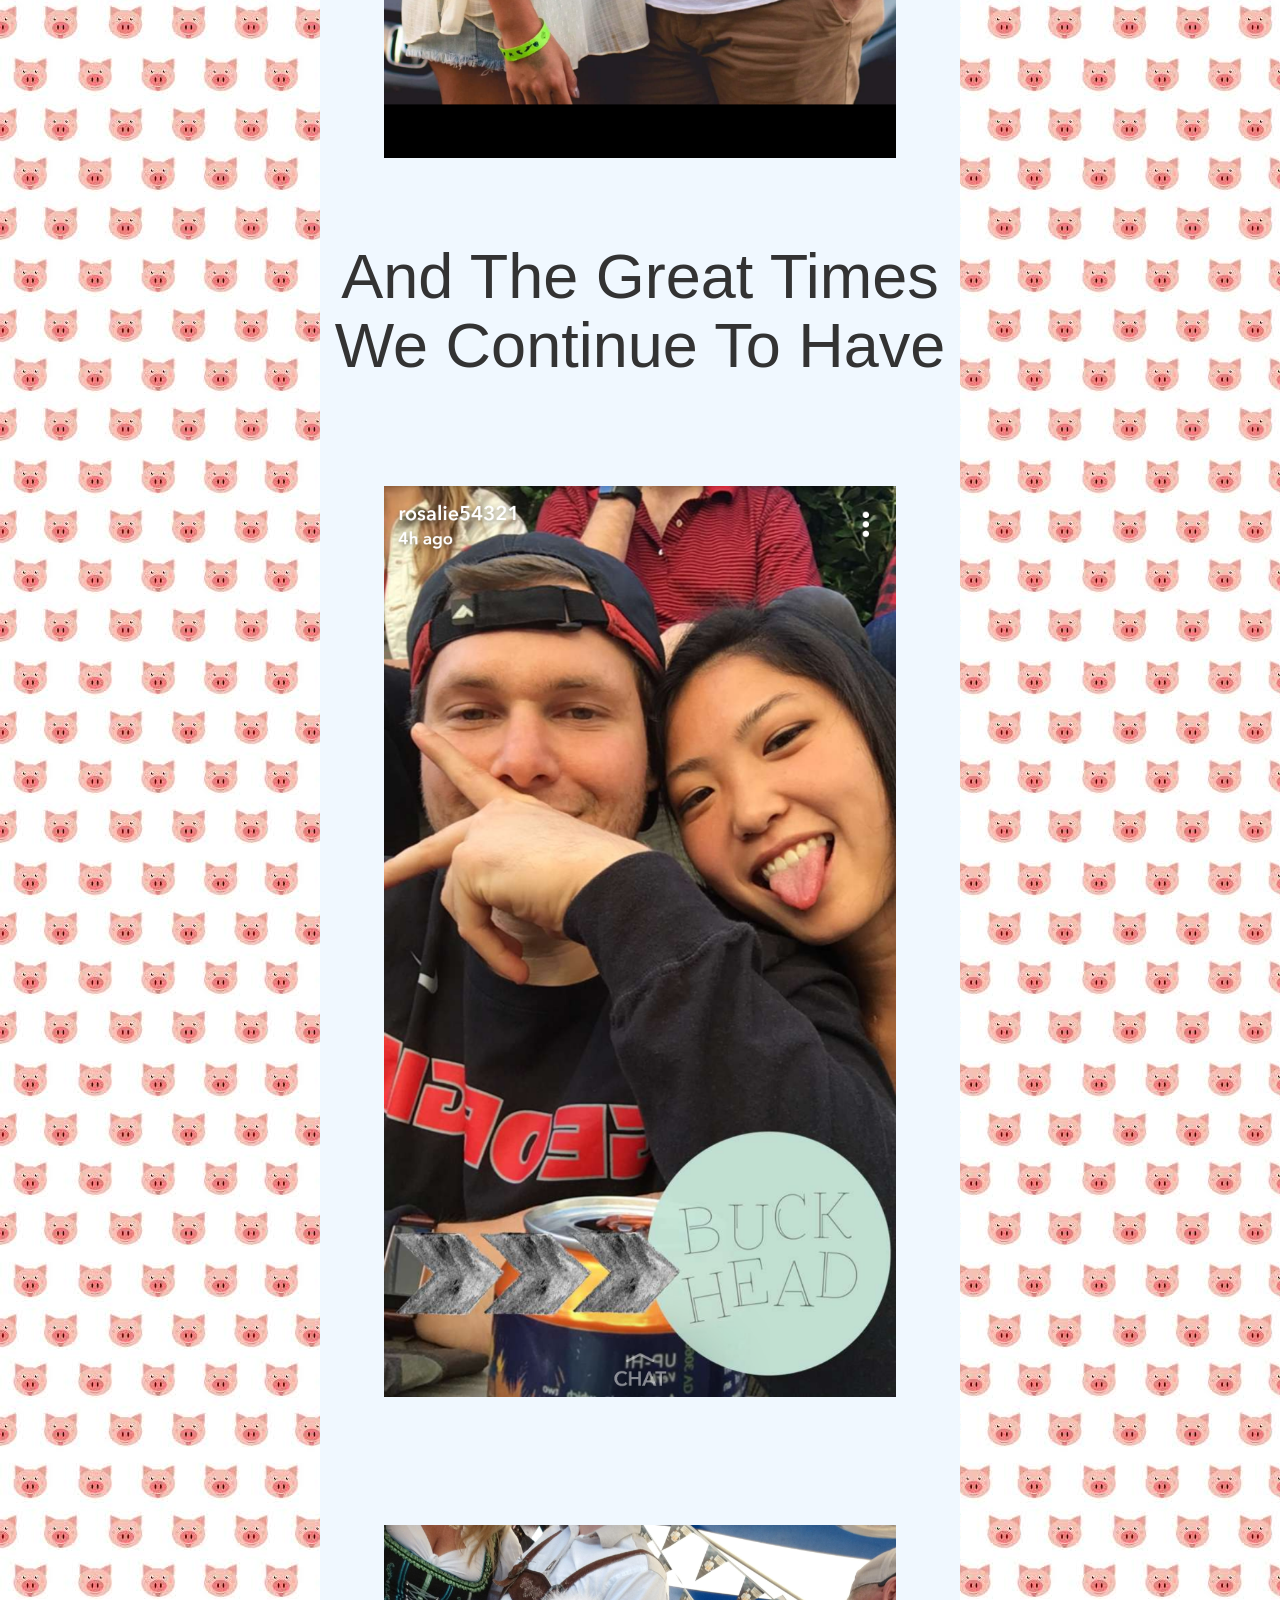
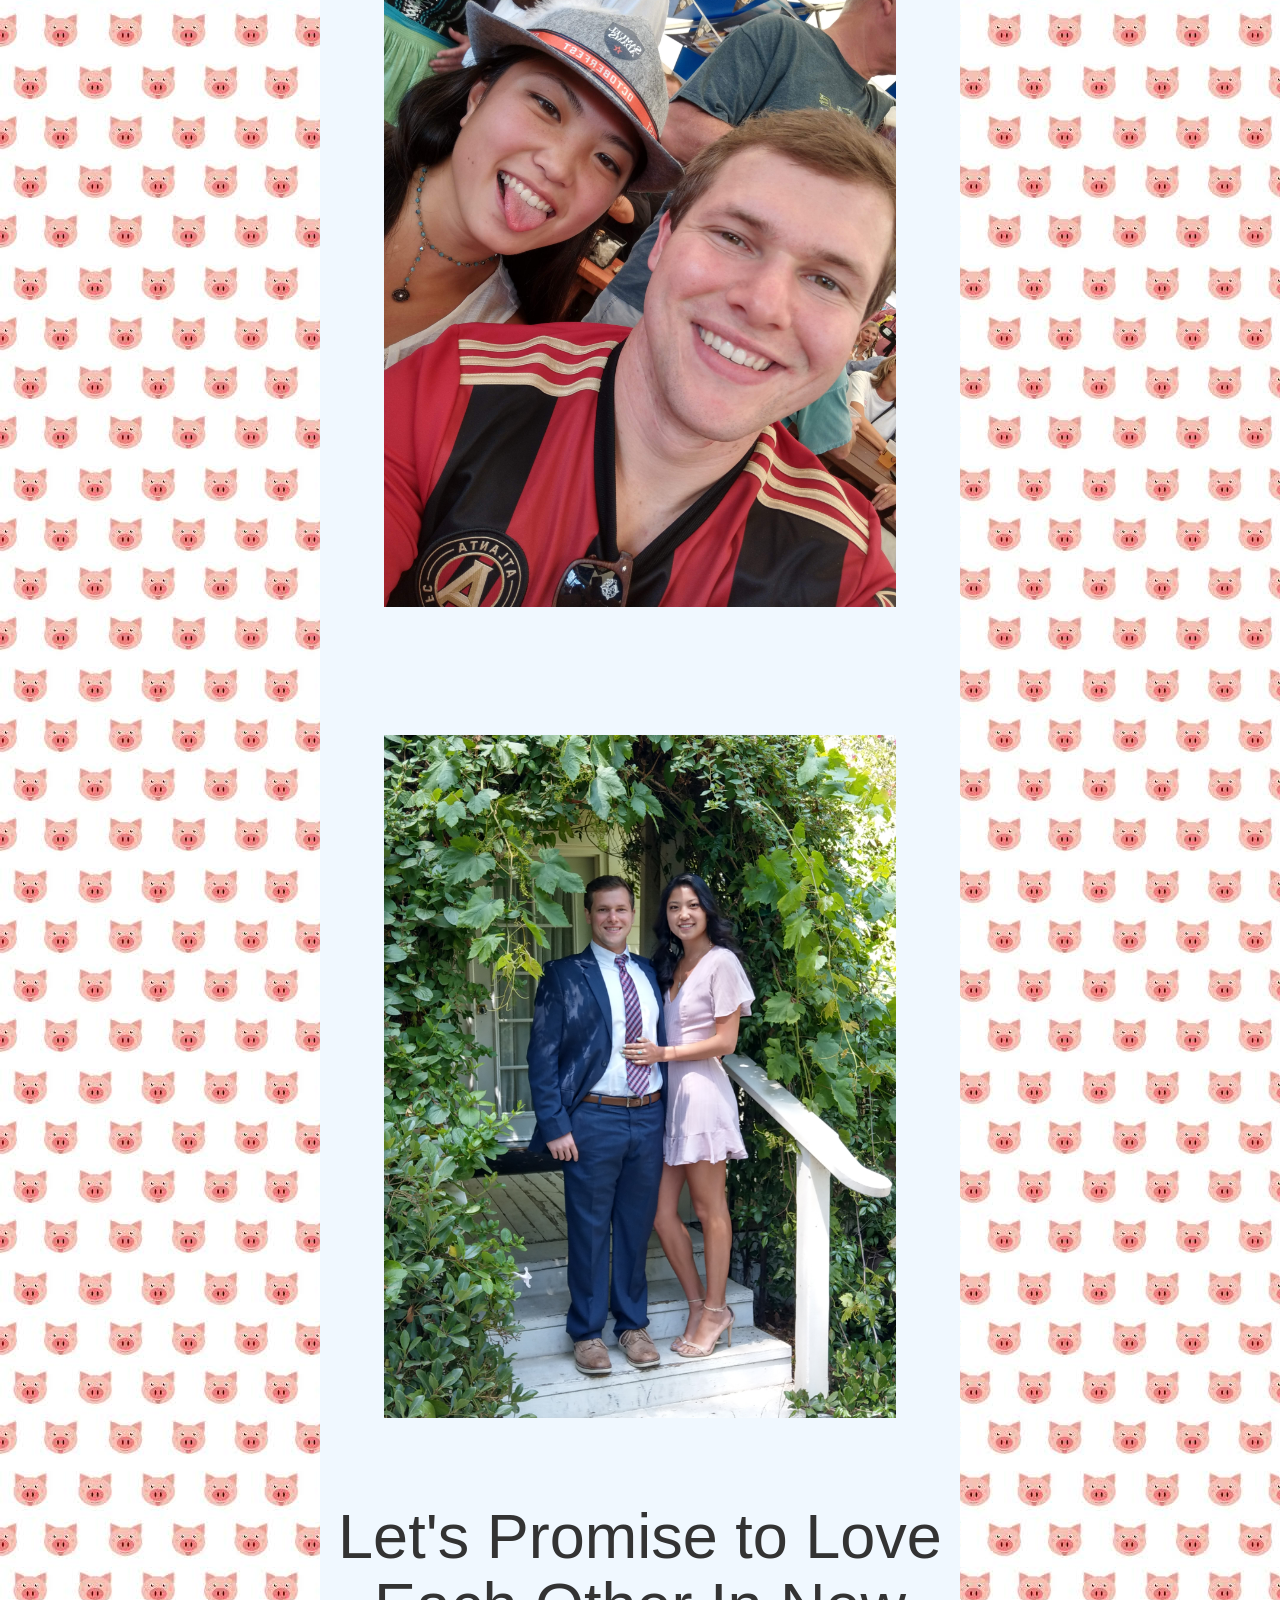
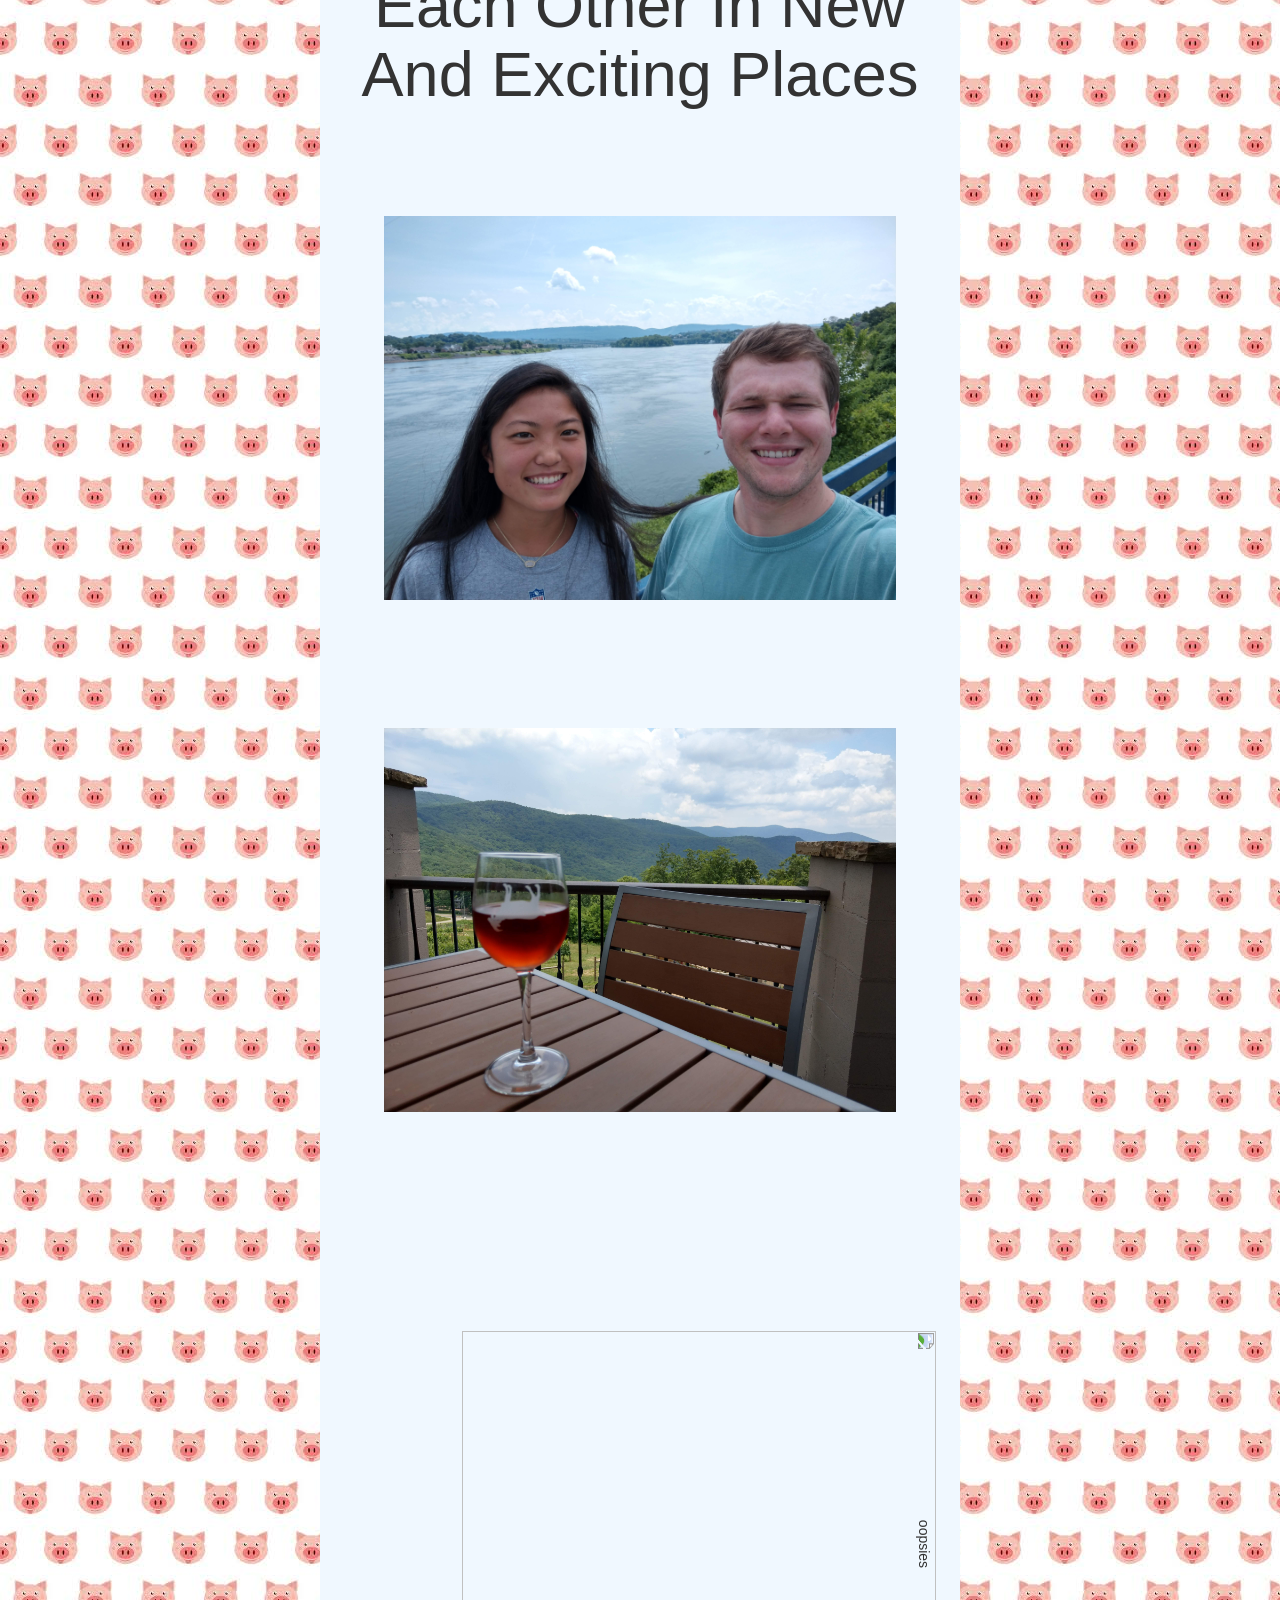
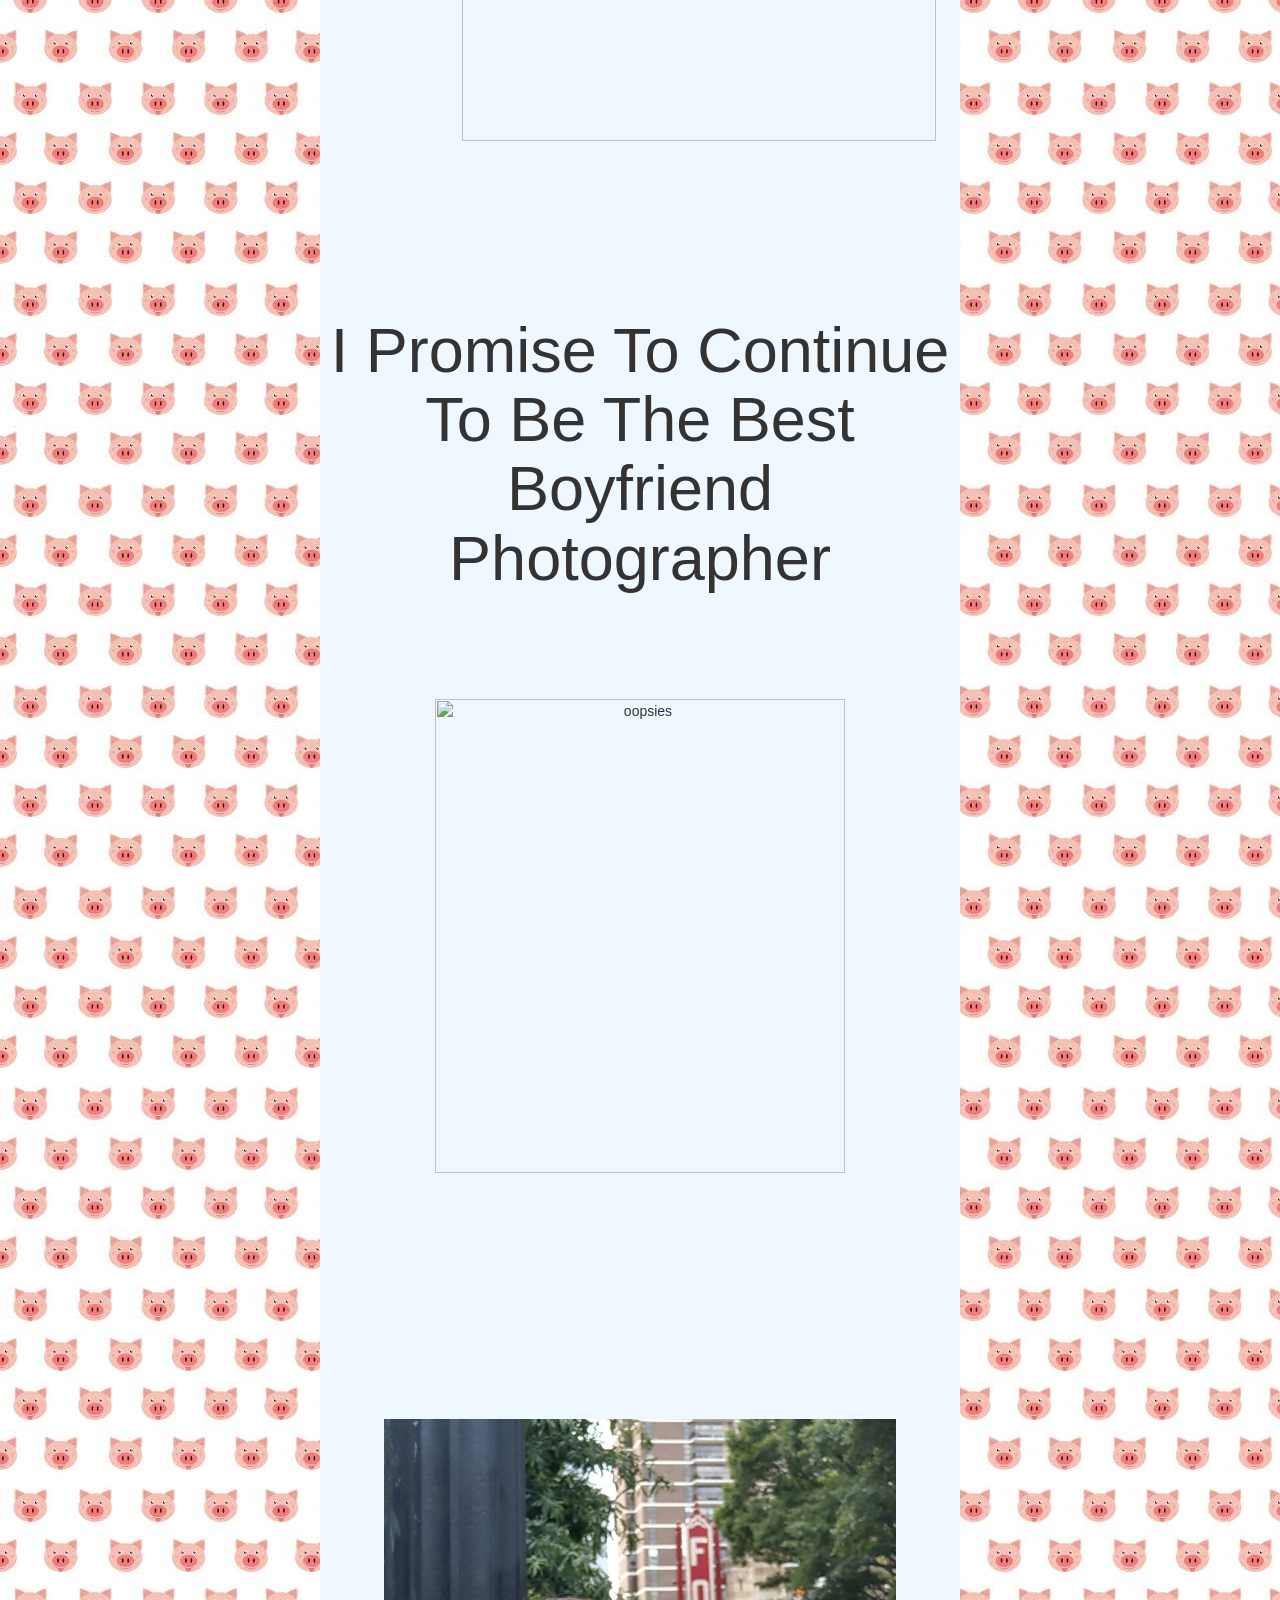
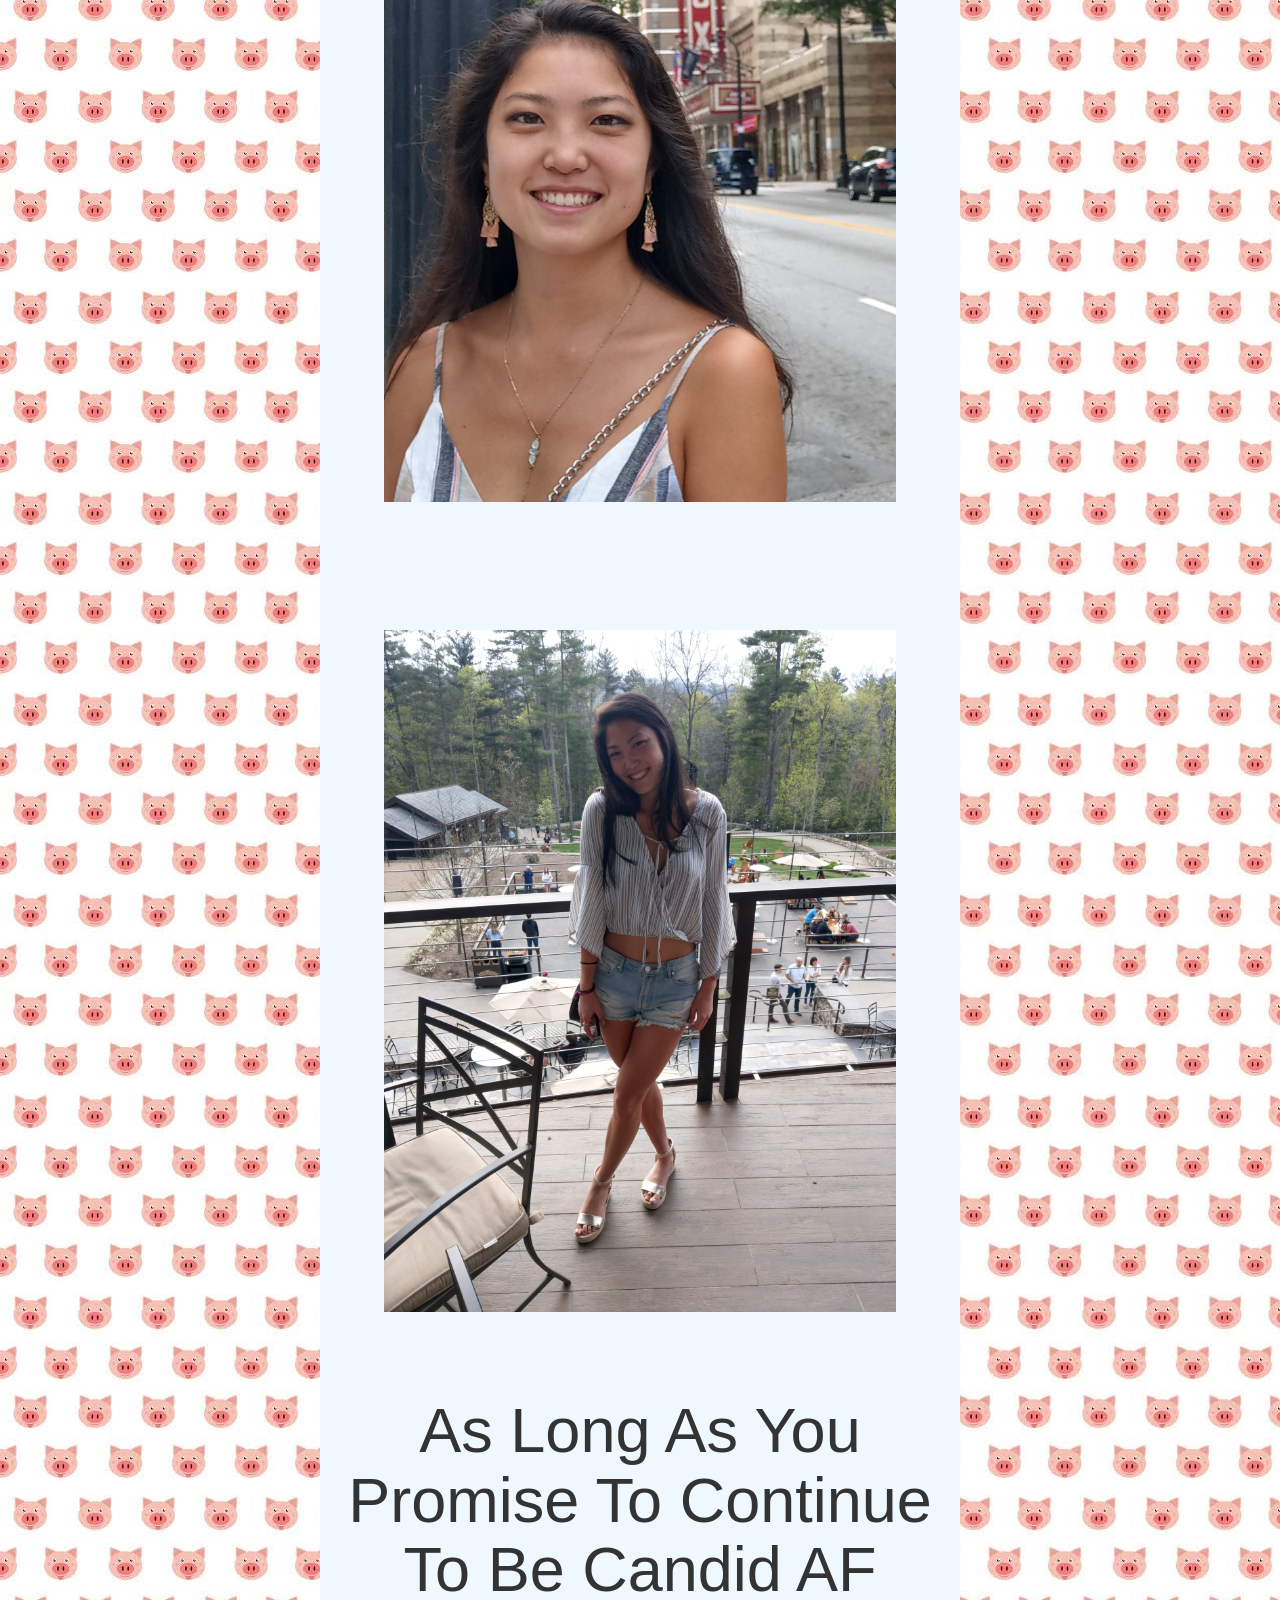
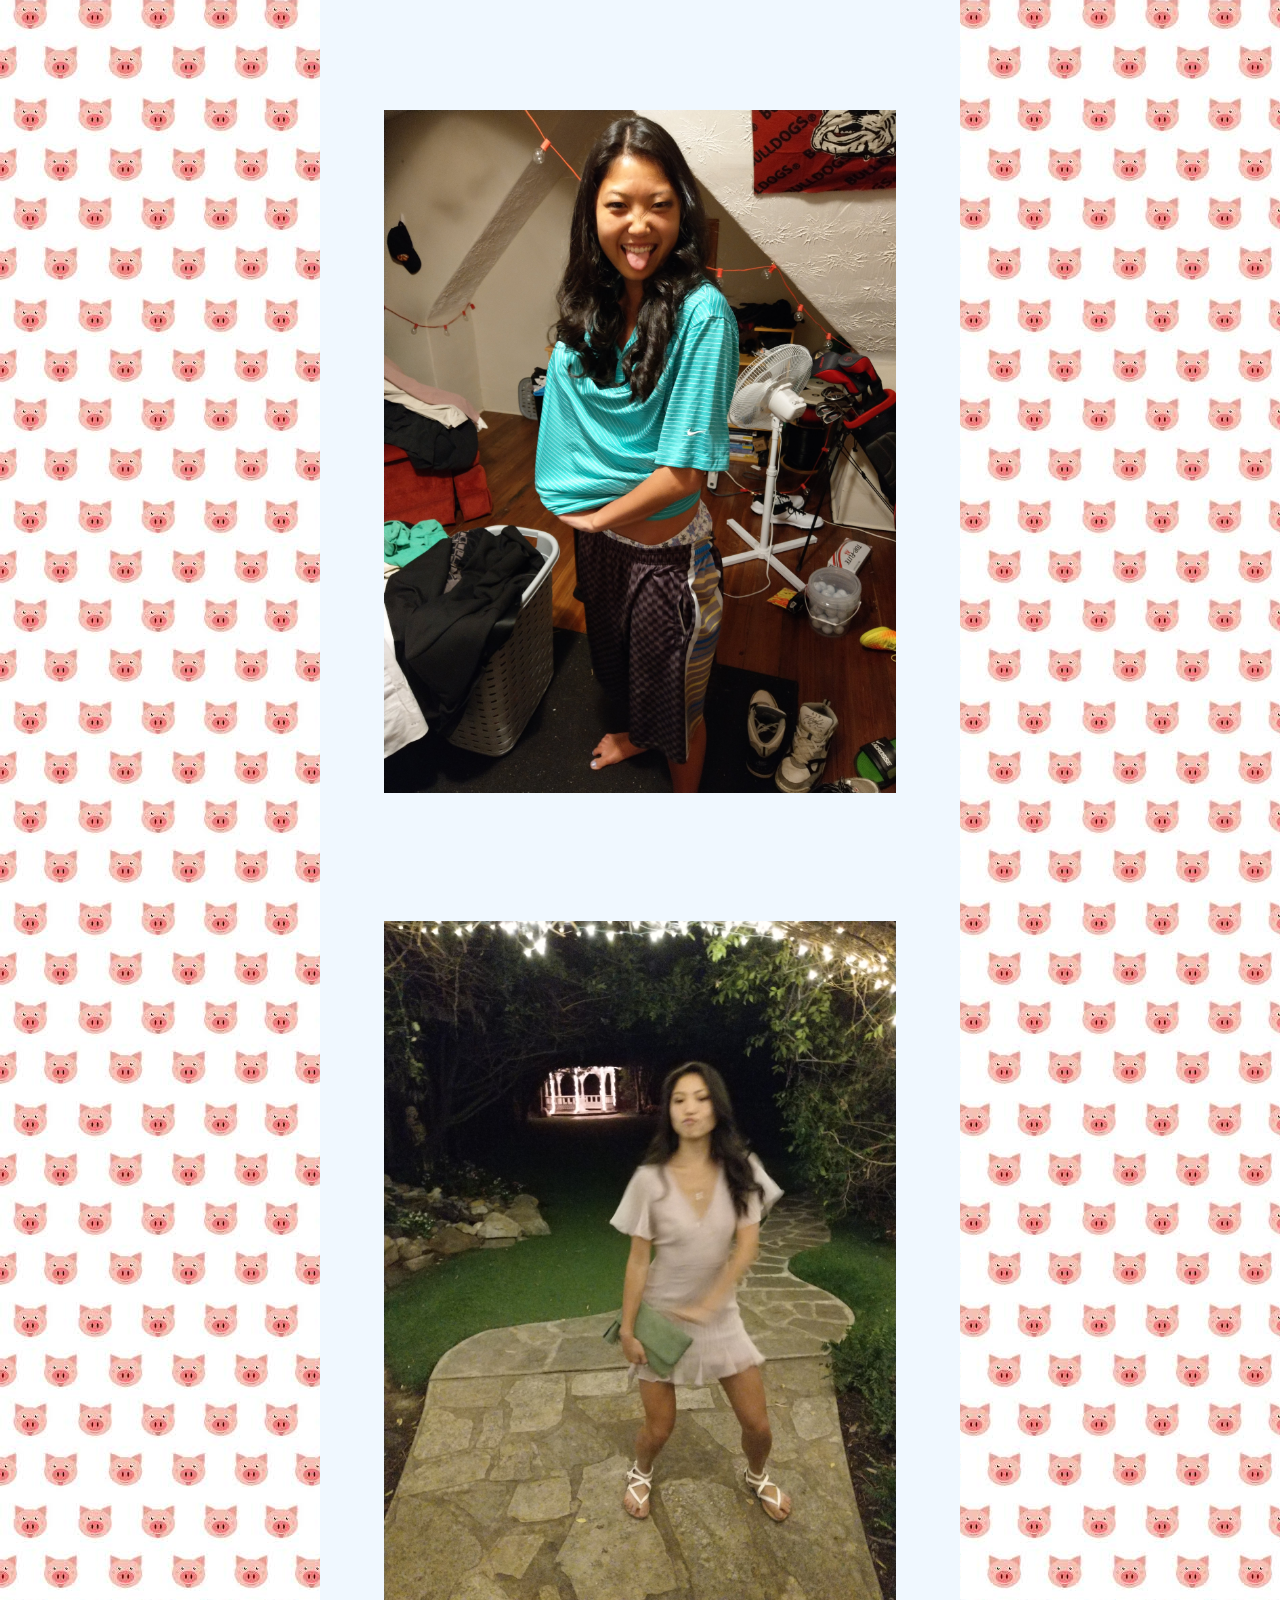
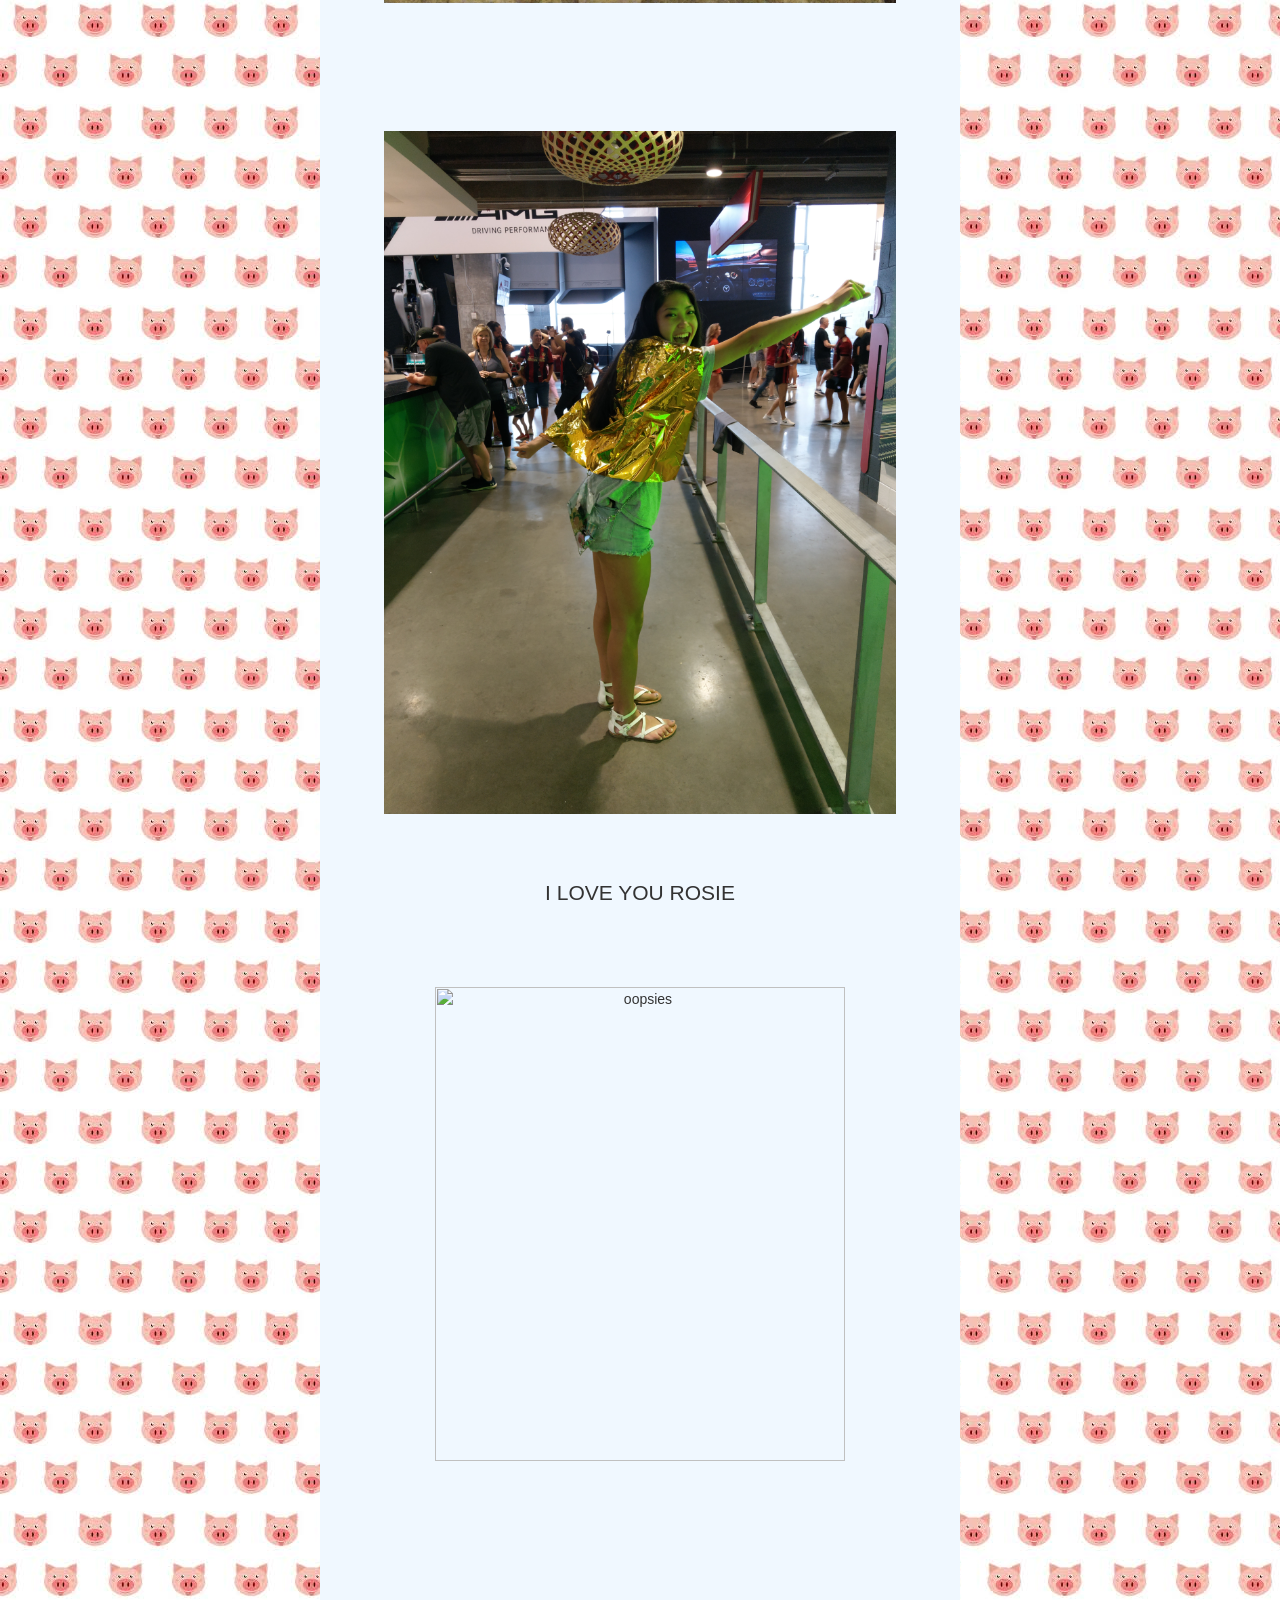
==== commit 6fab6409: "fixed jpg" ====
--- a/index.html
+++ b/index.html
@@ -12,20 +12,20 @@
             <div id="mainDiv">
                 <h1 class="header"style = "background-color: blueviolet;color:white;">IT'S BB DAY!!!</h1>
                 <p>A Day to Celebrate the LOVE We Share With Each Other</p>
-                <img class="pic"style="transform:rotate(90deg)"src="resources/nashevilleKiss.JPG" alt="oopsies">
+                <img class="pic"style="transform:rotate(90deg)"src="resources/nashevilleKiss.jpg" alt="oopsies">
                 <h1 class="header"></h1>
                 <p>(    and with ham ;)     )</p>
-                <img class="pic" style="width: 80%;" src="resources/hamNRosie.JPG" alt="oopsies">
+                <img class="pic" style="width: 80%;" src="resources/hamNRosie.jpg" alt="oopsies">
                 <p>( +rest of the fam )</p>
-                <img class="pic"style="transform:rotate(90deg)"src="resources/familypic.JPG" alt="oopsies">
+                <img class="pic"style="transform:rotate(90deg)"src="resources/familypic.jpg" alt="oopsies">
                 <h1 class="header">Let's Celebrate The GREAT Times We've Had</h1>
-                <img class="pic"src="resources/bravesGame.JPG" alt="oopsies">
-                <img class="pic"src="resources/firstOctoberfest.JPG" alt="oopsies">
+                <img class="pic"src="resources/bravesGame.jpg" alt="oopsies">
+                <img class="pic"src="resources/firstOctoberfest.jpg" alt="oopsies">
                 <img class="pic"src="resources/terrapin.png" alt="oopsies">
                 <h1 class="header">And The Great Times We Continue To Have</h1>
                 <img class="pic"src="resources/ivyPic.png" alt="oopsies">
-                <img class="pic"src="resources/octoberfest2.JPG" alt="oopsies">
-                <img class="pic"src="resources/weddingPic.JPG" alt="oopsies">
+                <img class="pic"src="resources/octoberfest2.jpg" alt="oopsies">
+                <img class="pic"src="resources/weddingPic.jpg" alt="oopsies">
                 <h1 class="header">Let's Promise to Love Each Other In New And Exciting Places</h1>
                 <img class="pic"src="resources/loveTrip.jpg" alt="oopsies">
                 <img class="pic"src="resources/winery.jpg" alt="oopsies">
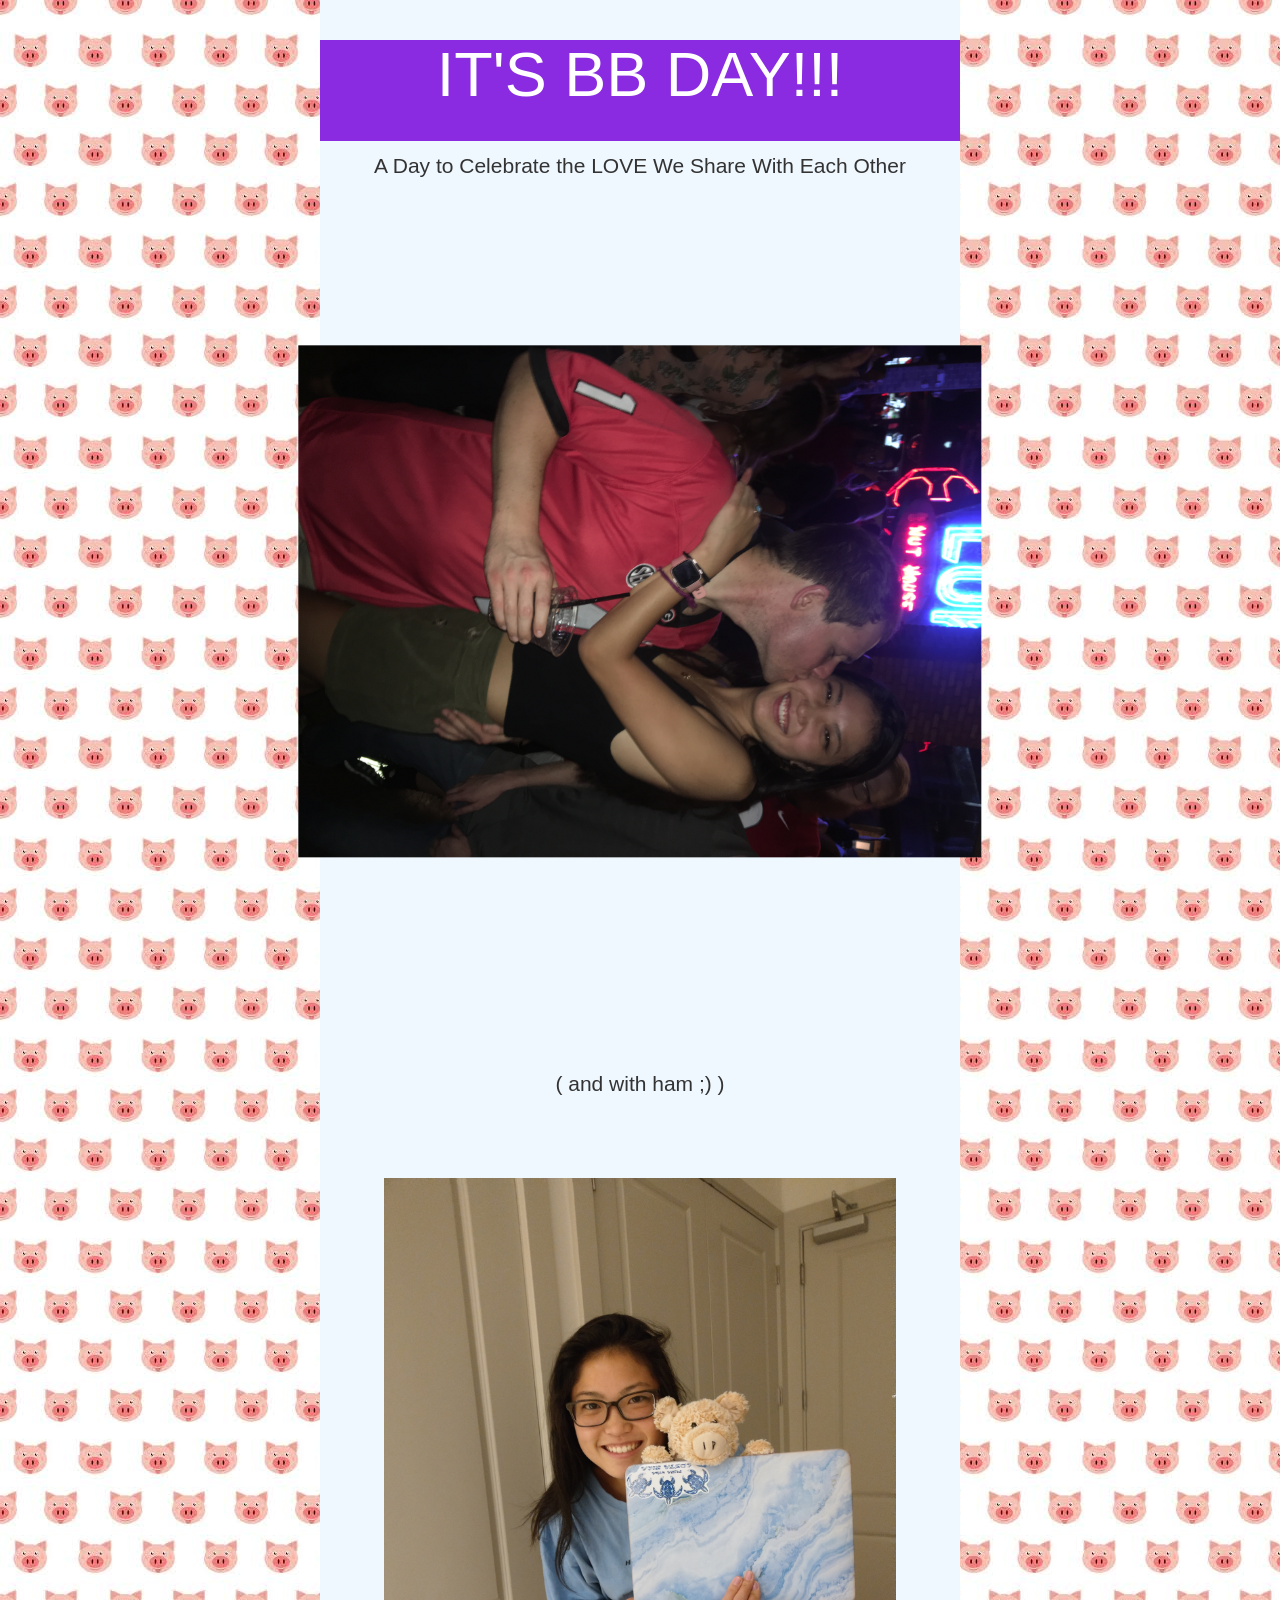
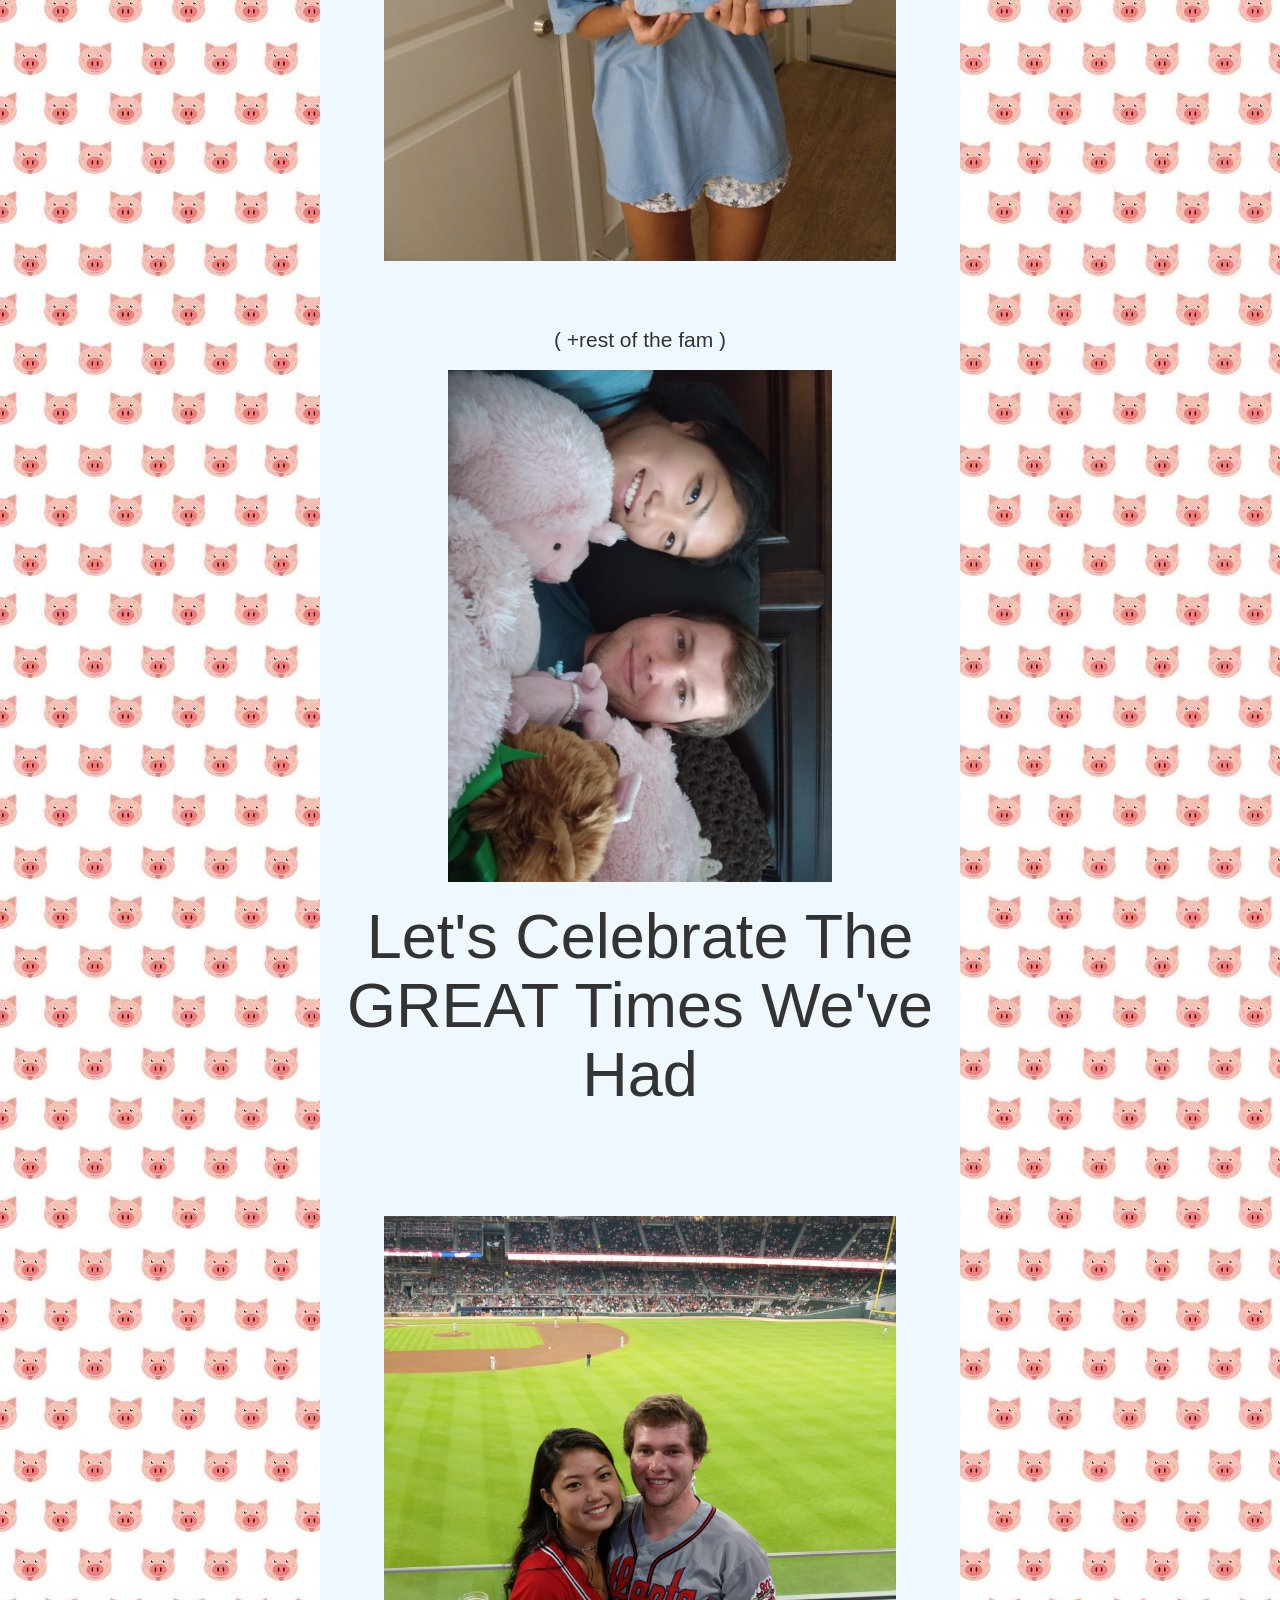
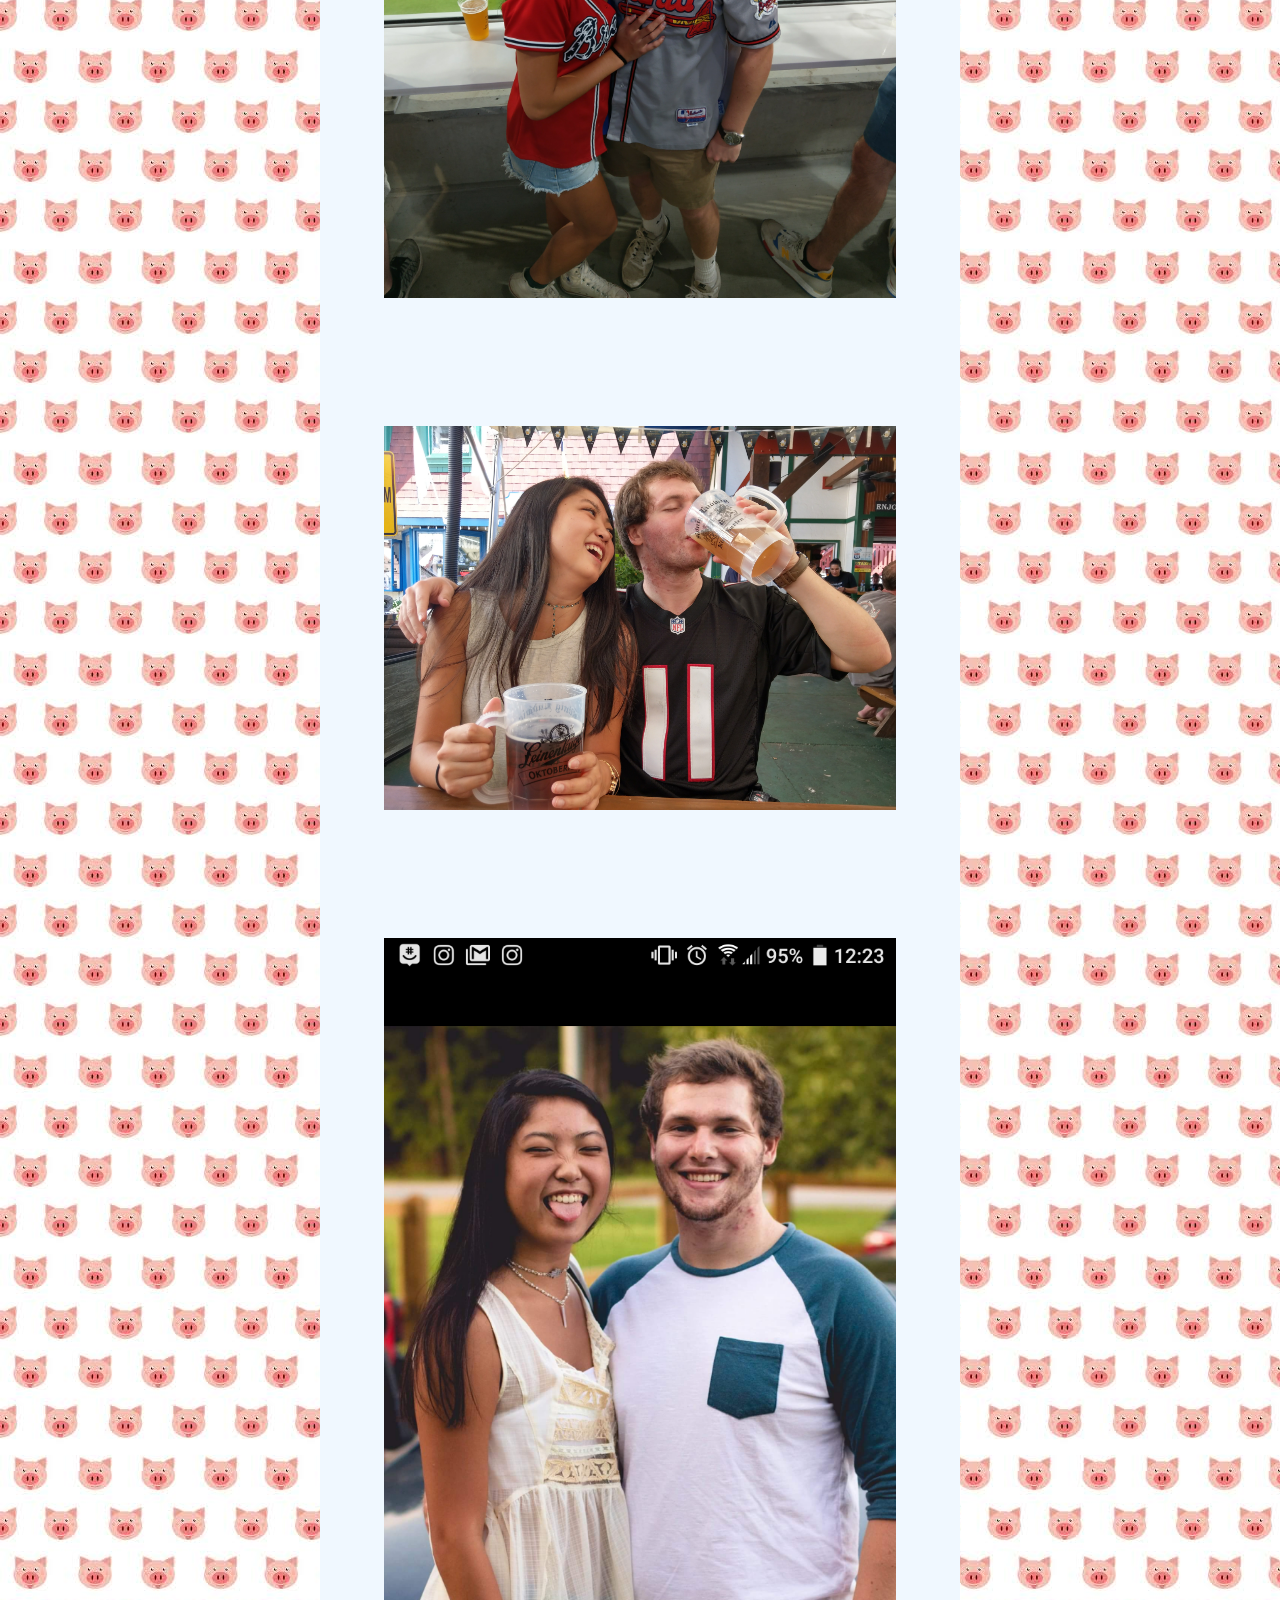
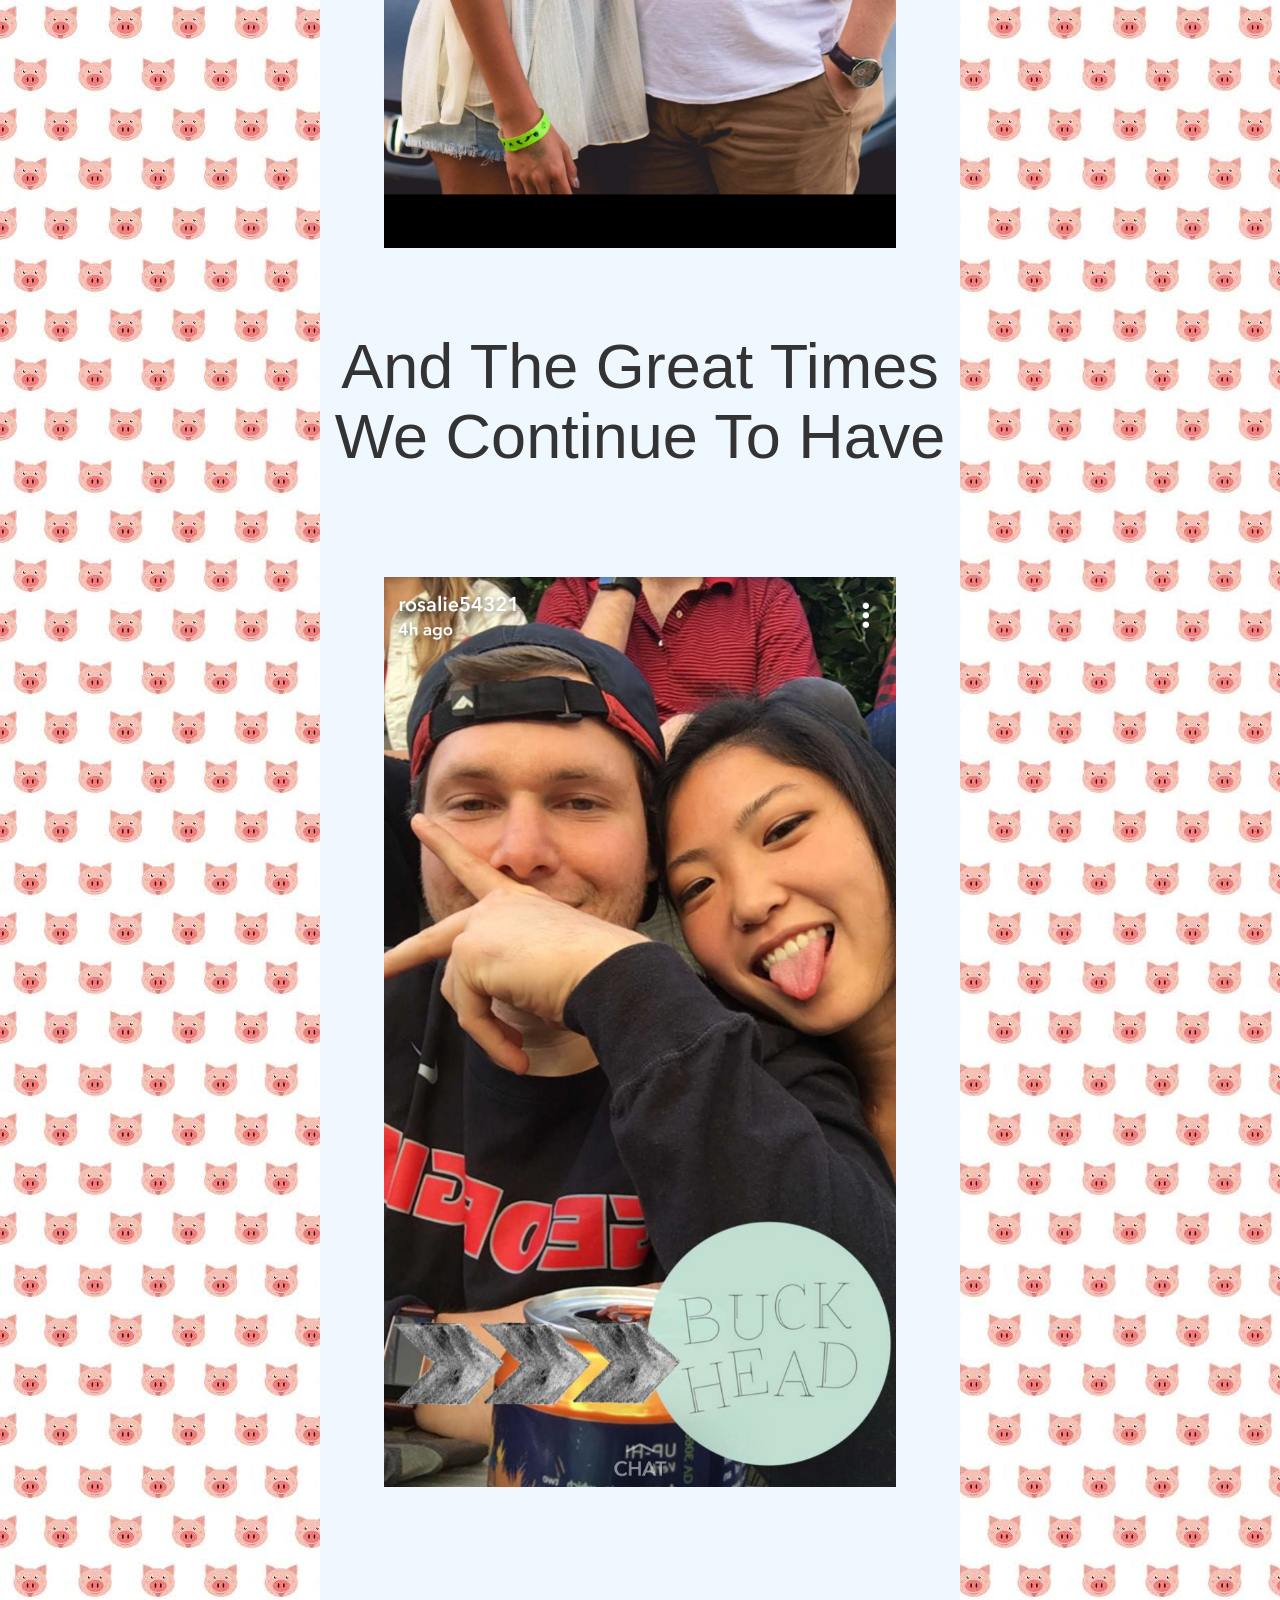
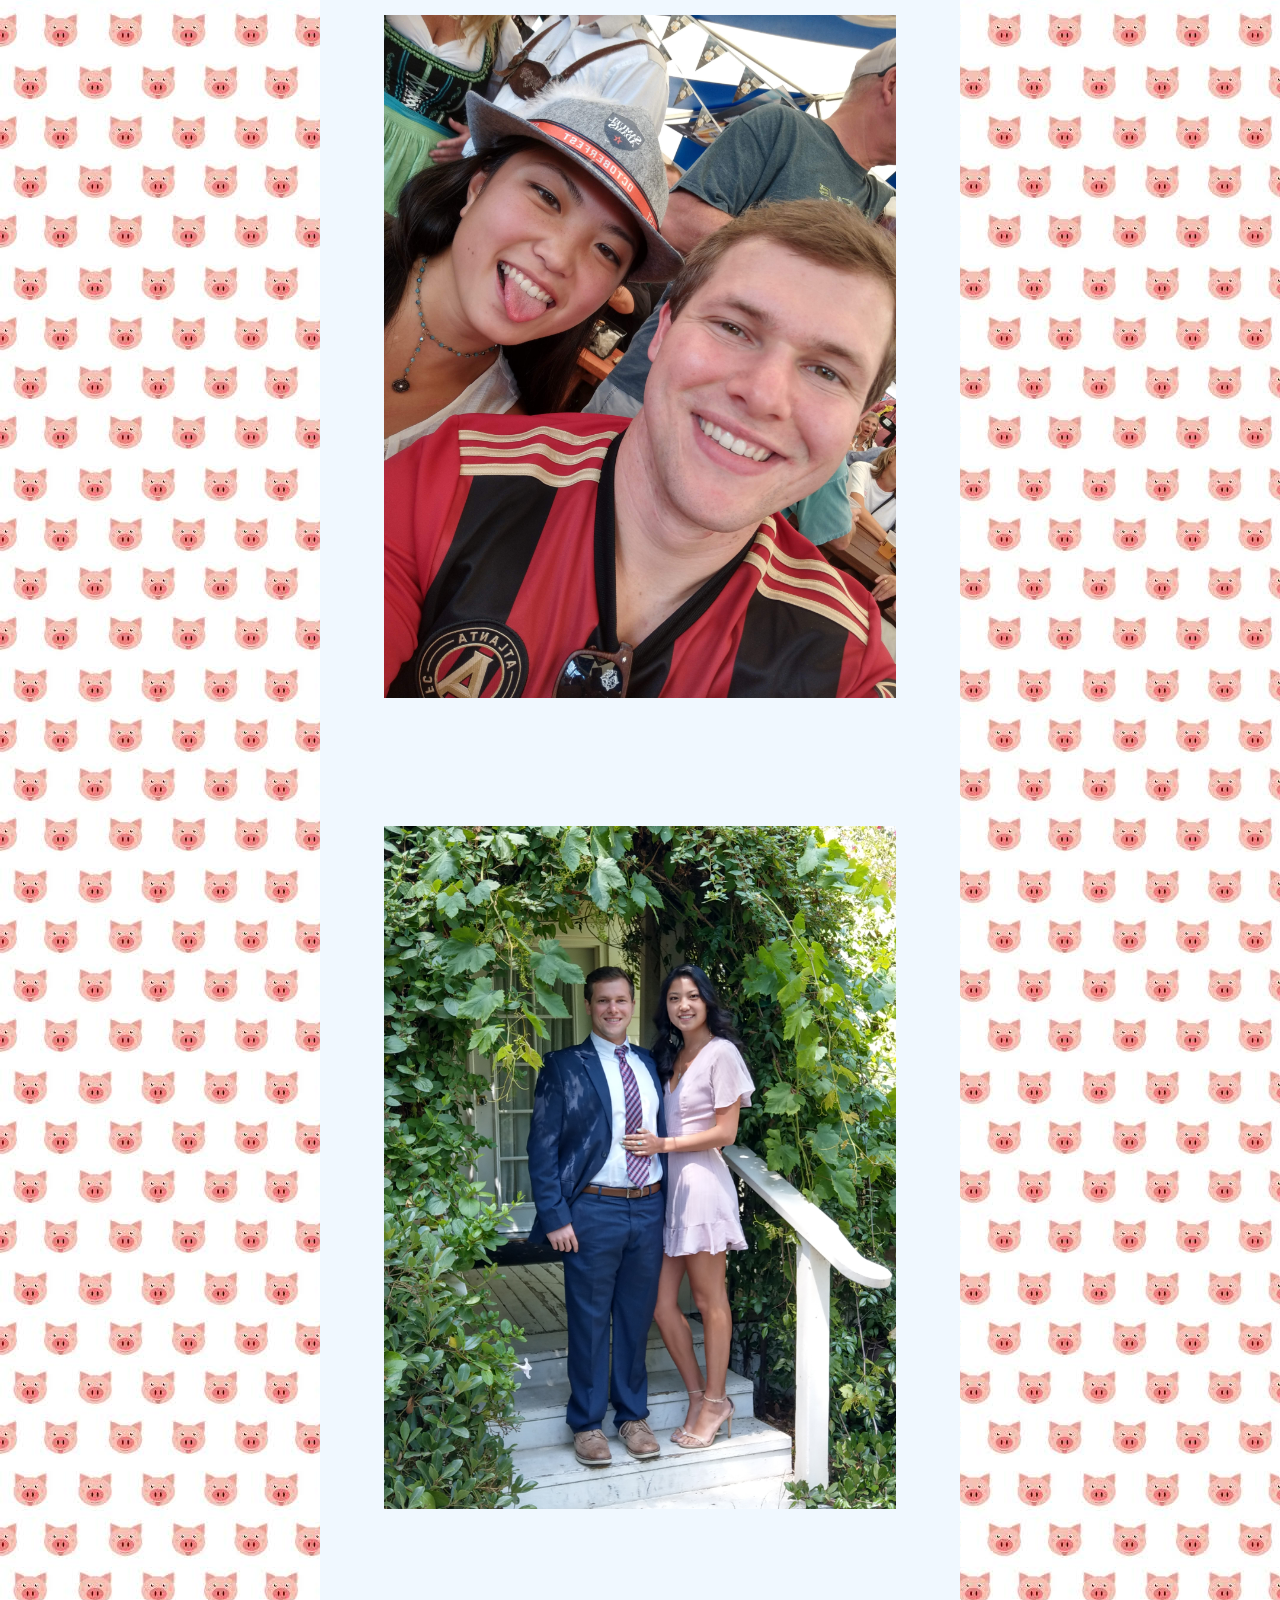
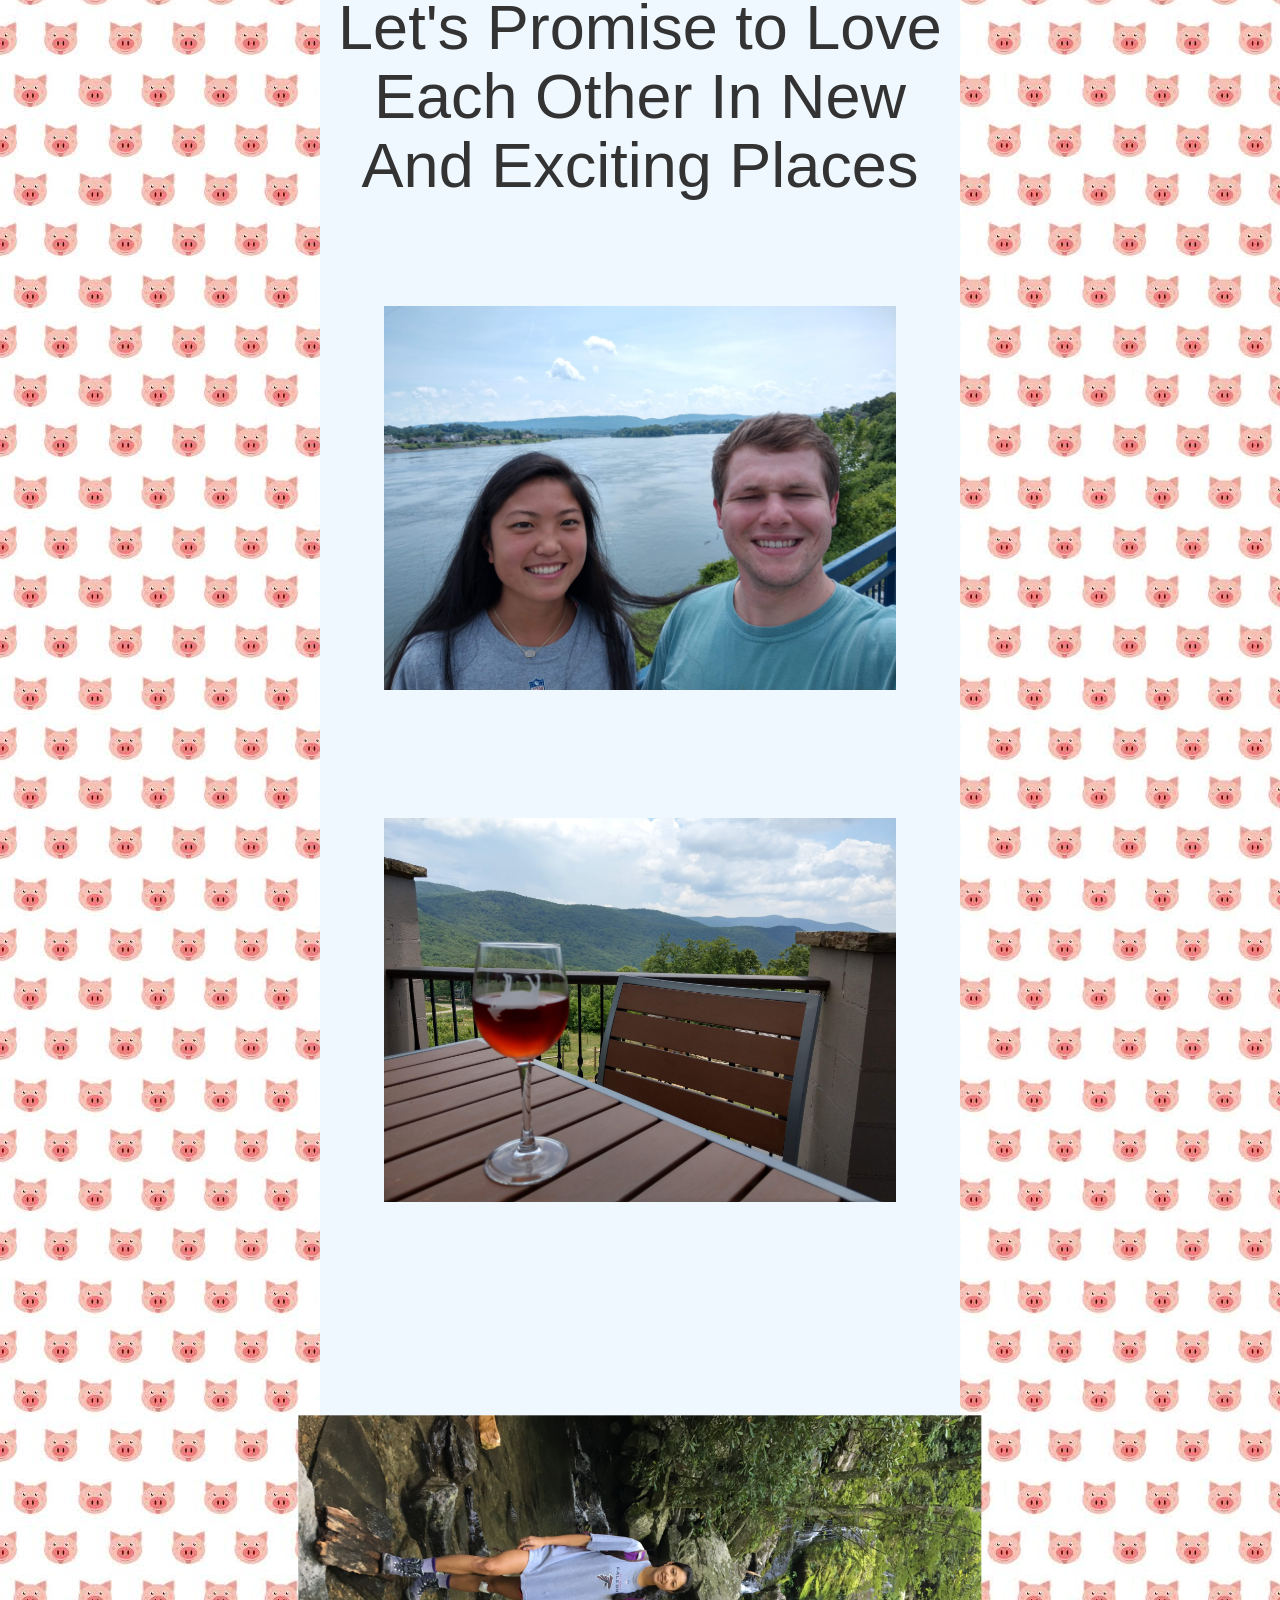
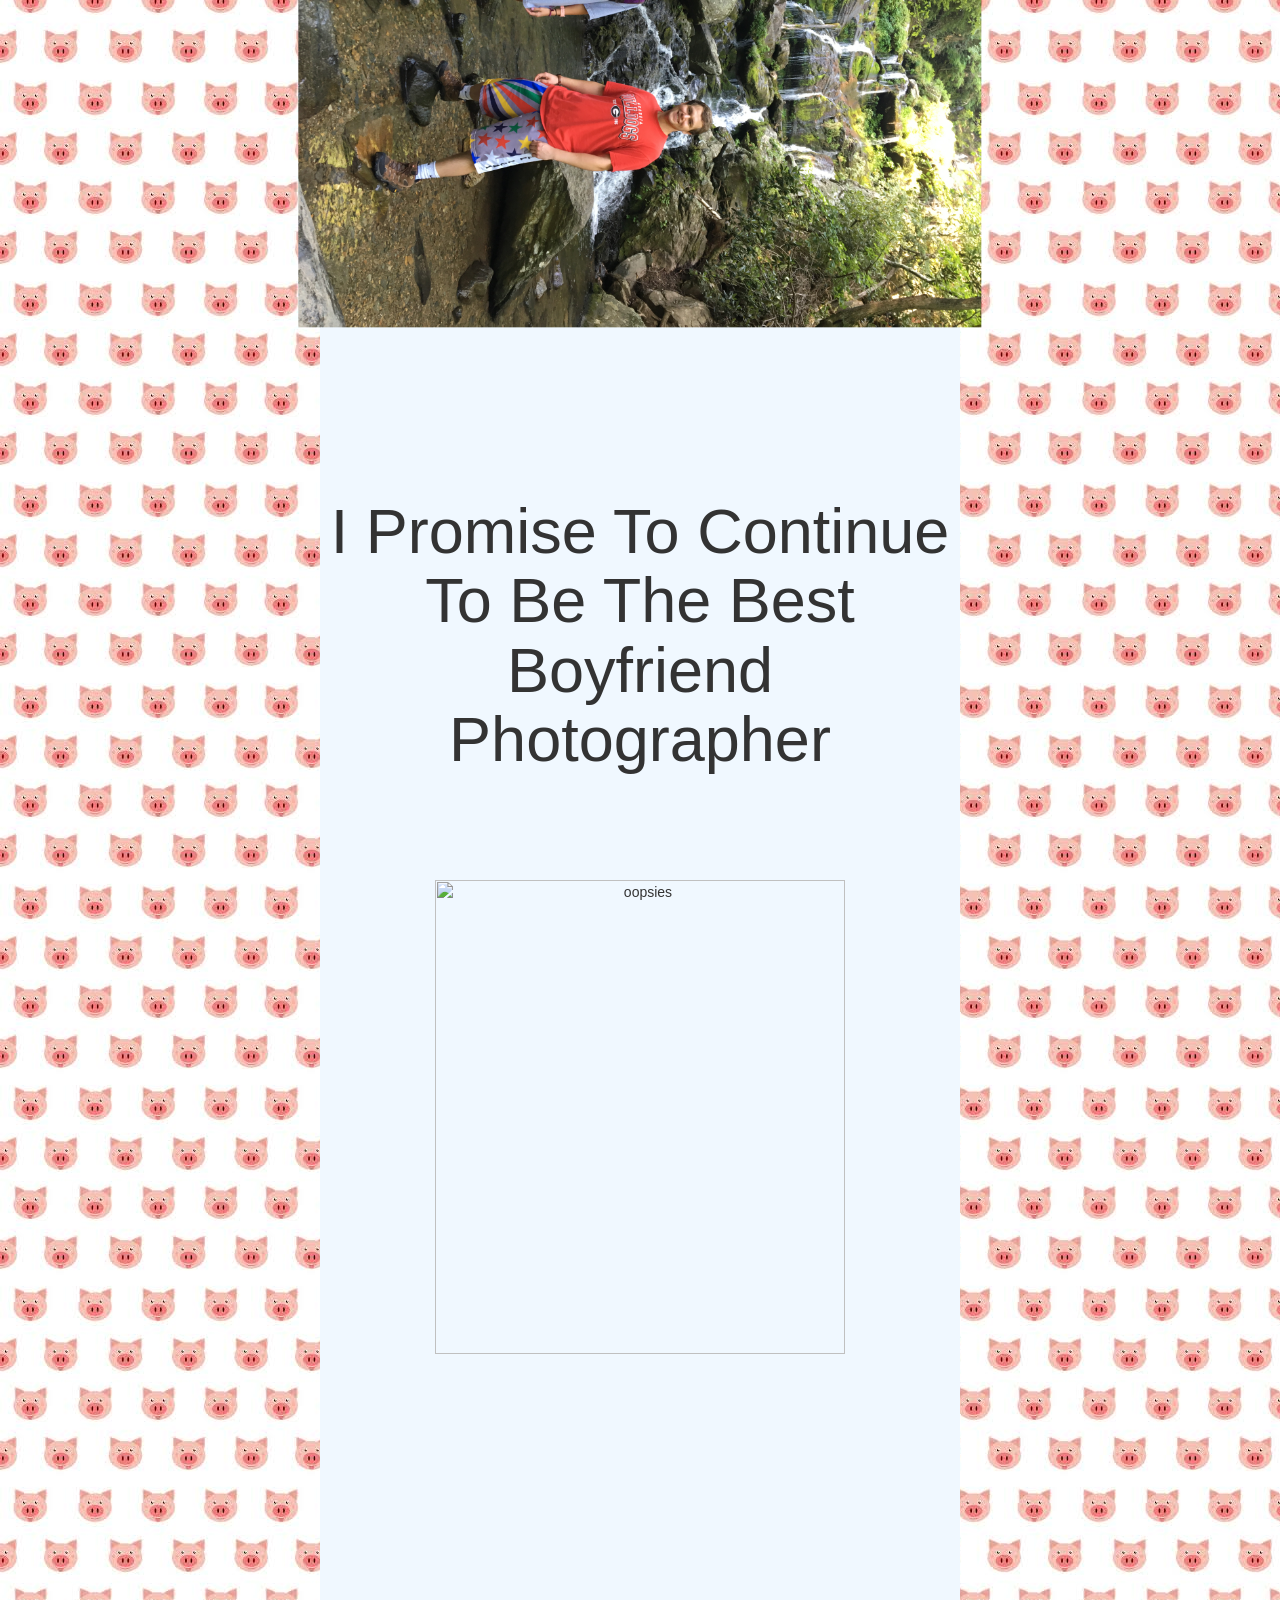
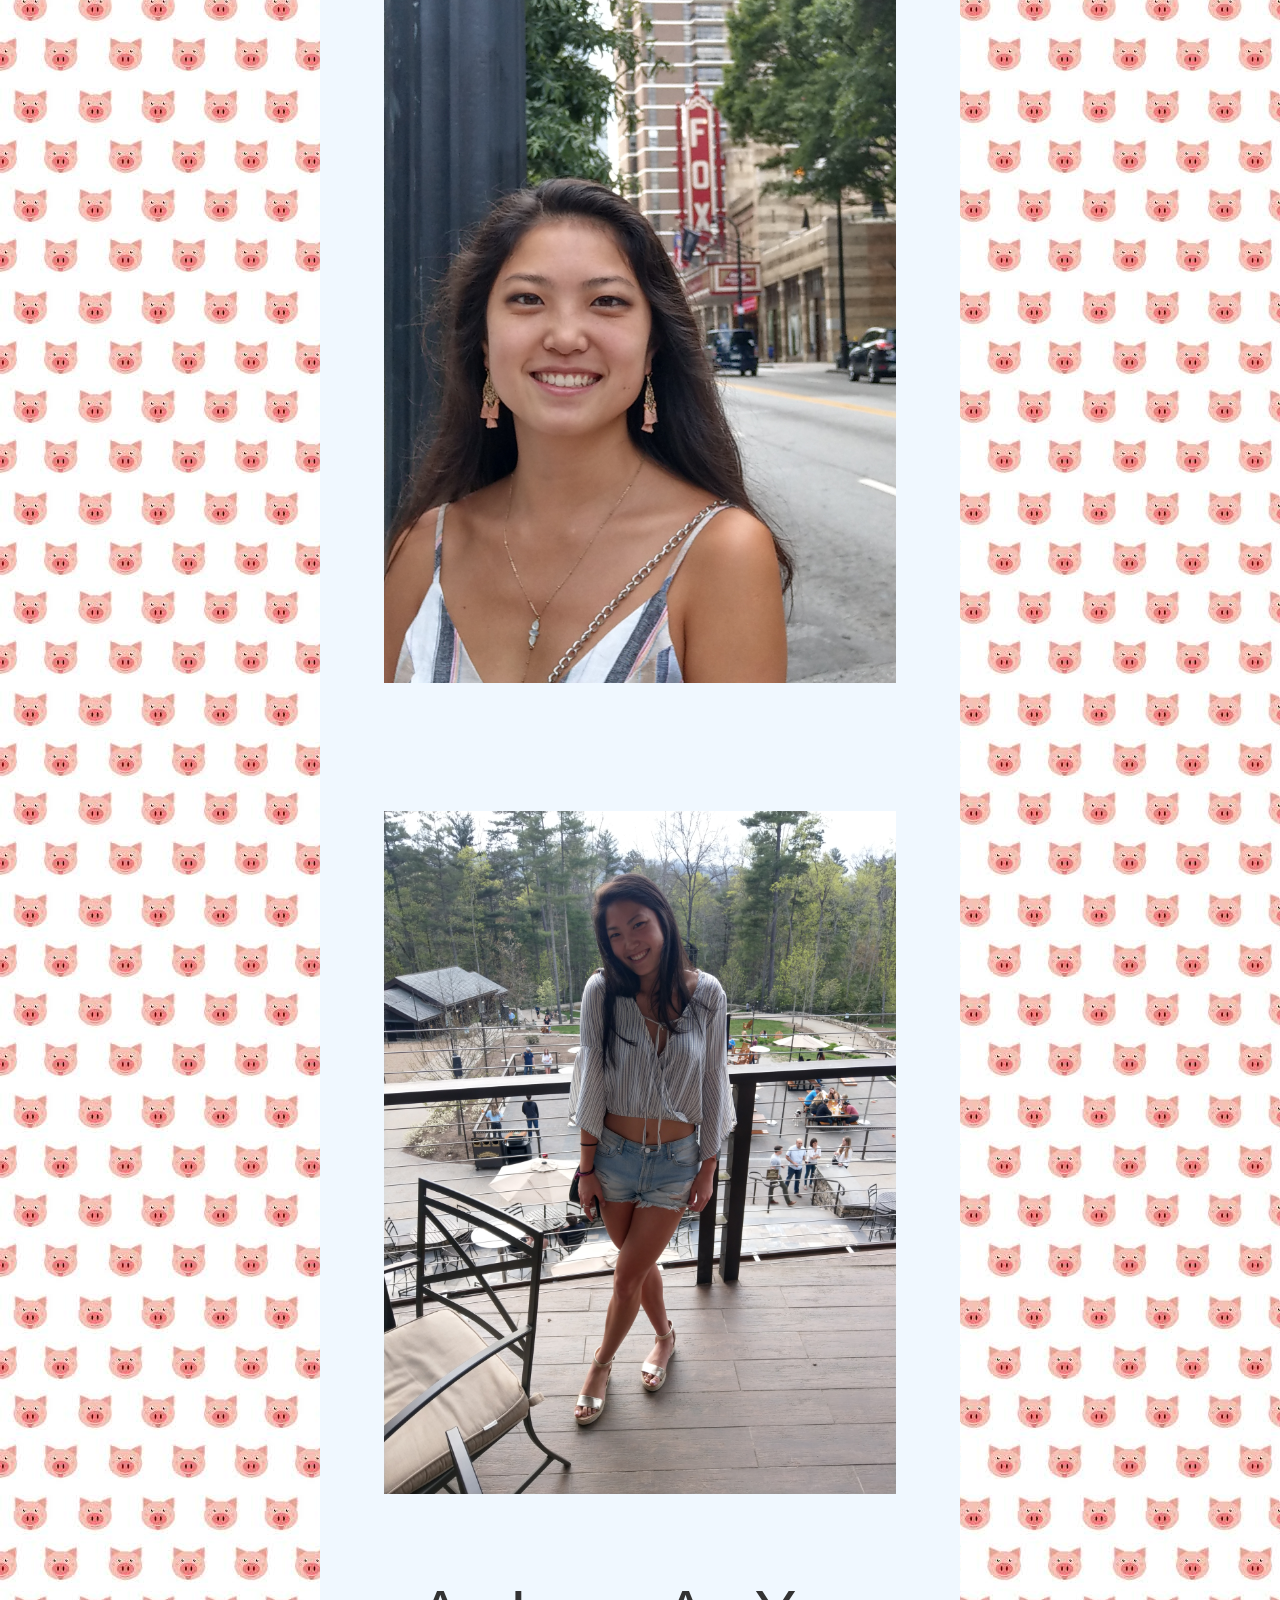
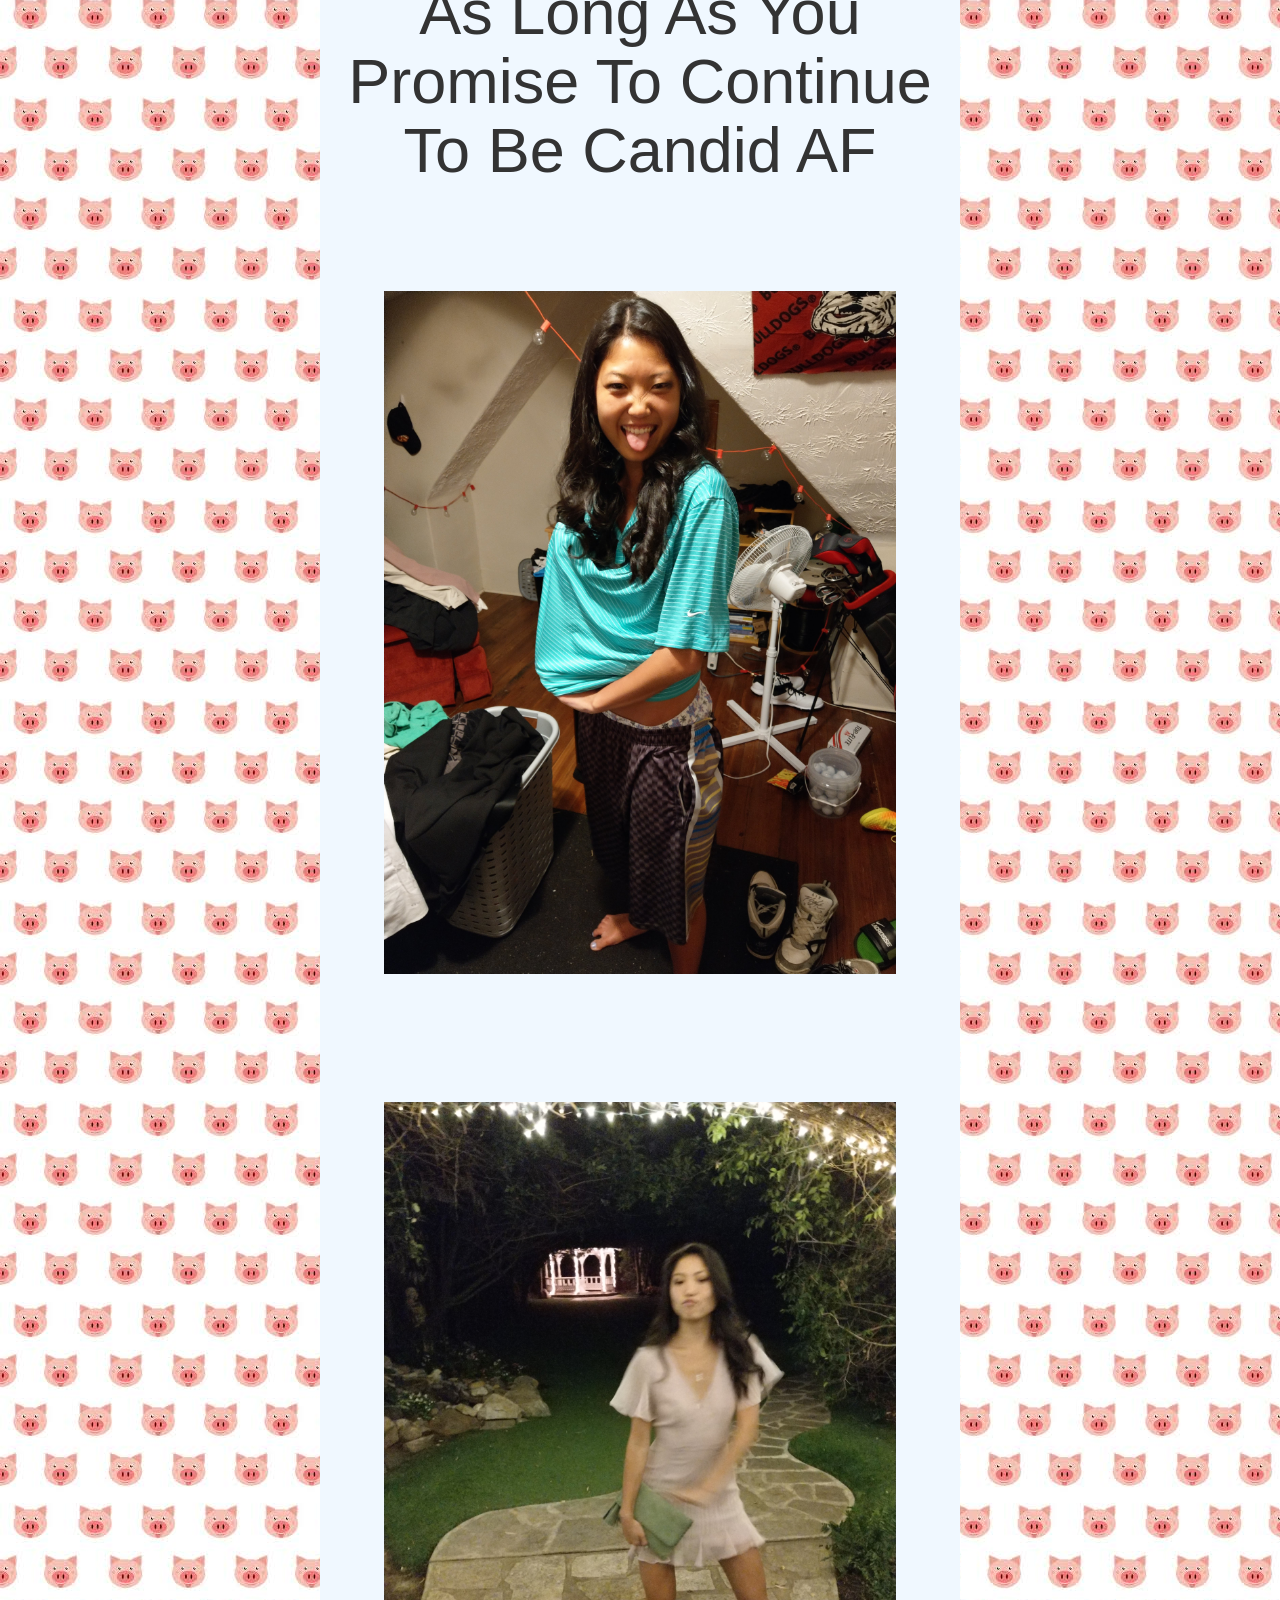
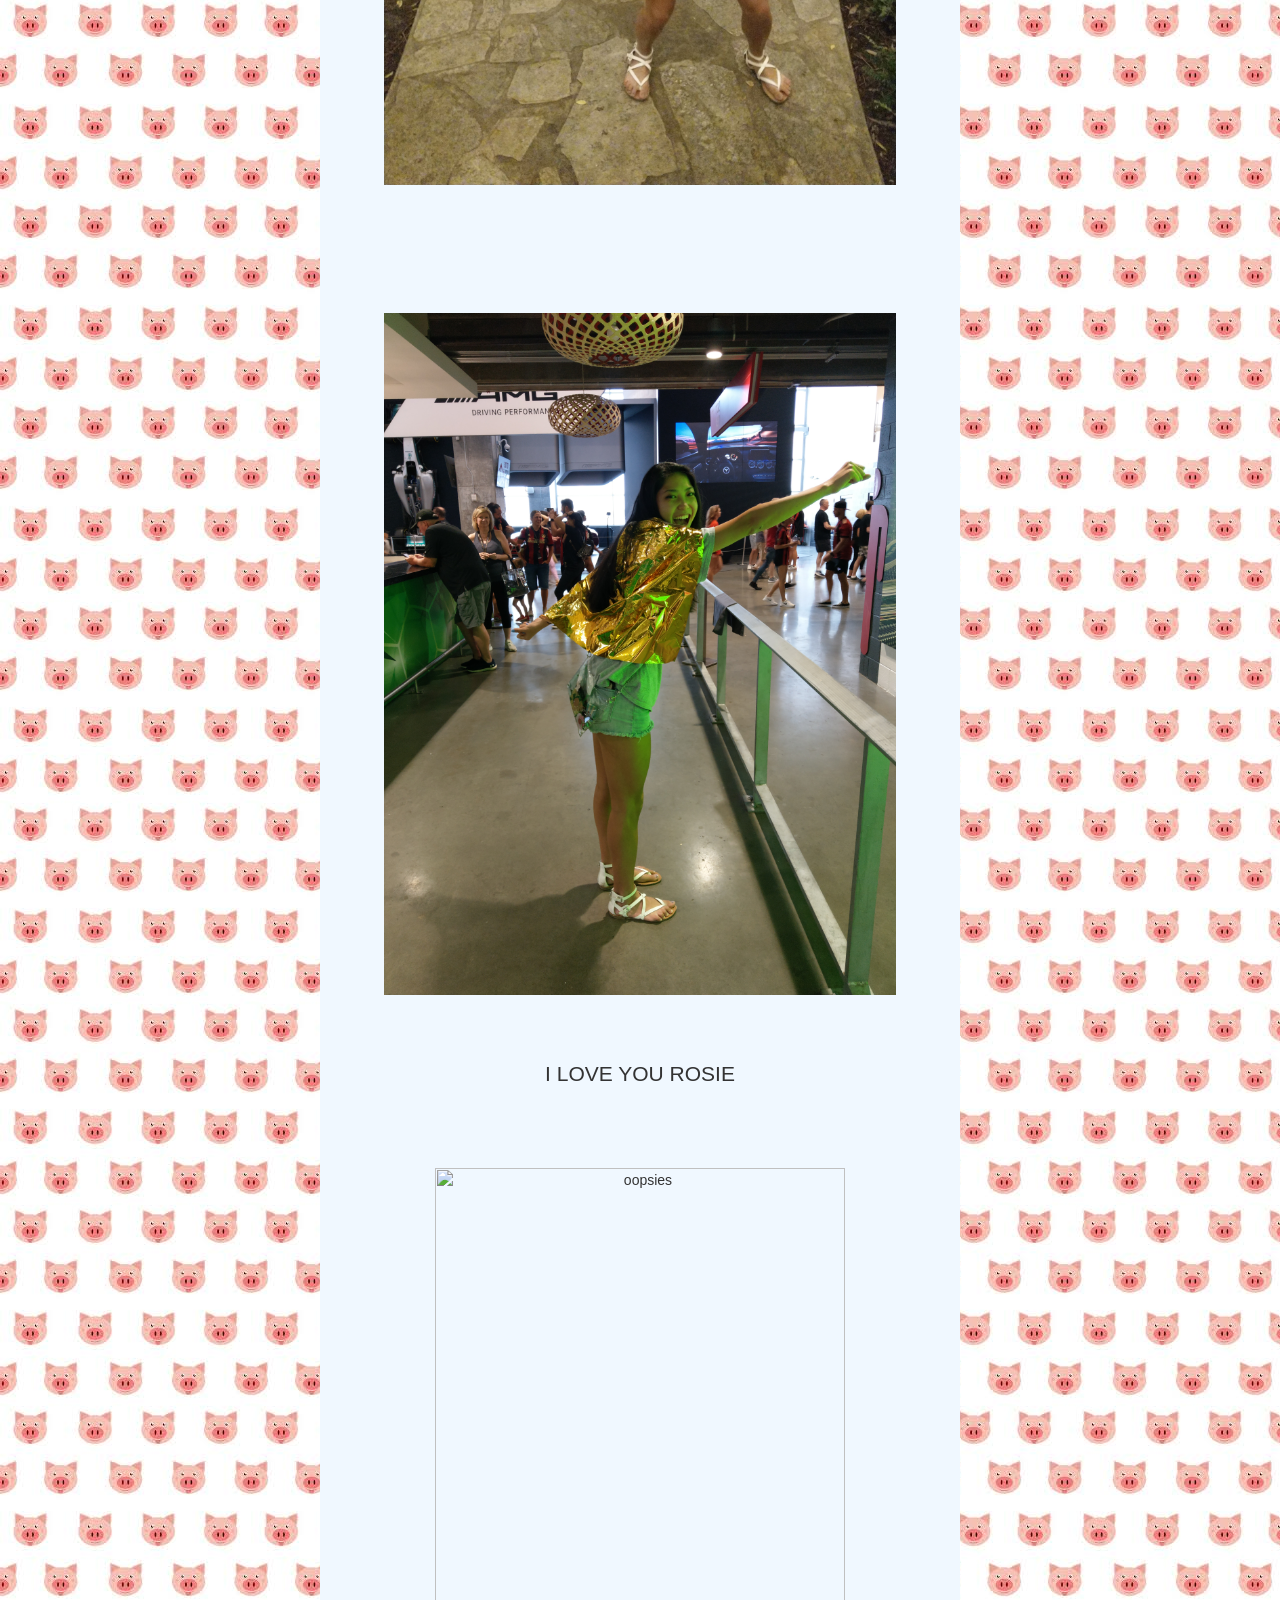
==== commit 75c89e1c: "mixed uppercase jpeg" ====
--- a/index.html
+++ b/index.html
@@ -12,7 +12,7 @@
             <div id="mainDiv">
                 <h1 class="header"style = "background-color: blueviolet;color:white;">IT'S BB DAY!!!</h1>
                 <p>A Day to Celebrate the LOVE We Share With Each Other</p>
-                <img class="pic"style="transform:rotate(90deg)"src="resources/nashevilleKiss.jpg" alt="oopsies">
+                <img class="pic"style="transform:rotate(90deg)"src="resources/nashevilleKiss.JPG" alt="oopsies">
                 <h1 class="header"></h1>
                 <p>(    and with ham ;)     )</p>
                 <img class="pic" style="width: 80%;" src="resources/hamNRosie.jpg" alt="oopsies">
@@ -29,7 +29,7 @@
                 <h1 class="header">Let's Promise to Love Each Other In New And Exciting Places</h1>
                 <img class="pic"src="resources/loveTrip.jpg" alt="oopsies">
                 <img class="pic"src="resources/winery.jpg" alt="oopsies">
-                <img class="pic"style="transform:rotate(90deg)"src="resources/hiking.jpg" alt="oopsies">
+                <img class="pic"style="transform:rotate(90deg)"src="resources/hiking.JPG" alt="oopsies">
                 <h1 class="header">I Promise To Continue To Be The Best Boyfriend Photographer</h1>
                 <img class="pic"src="resources/blossomFestival.jpg" alt="oopsies">
                 <img class="pic"src="resources/foxHeadshot.jpg" alt="oopsies">
